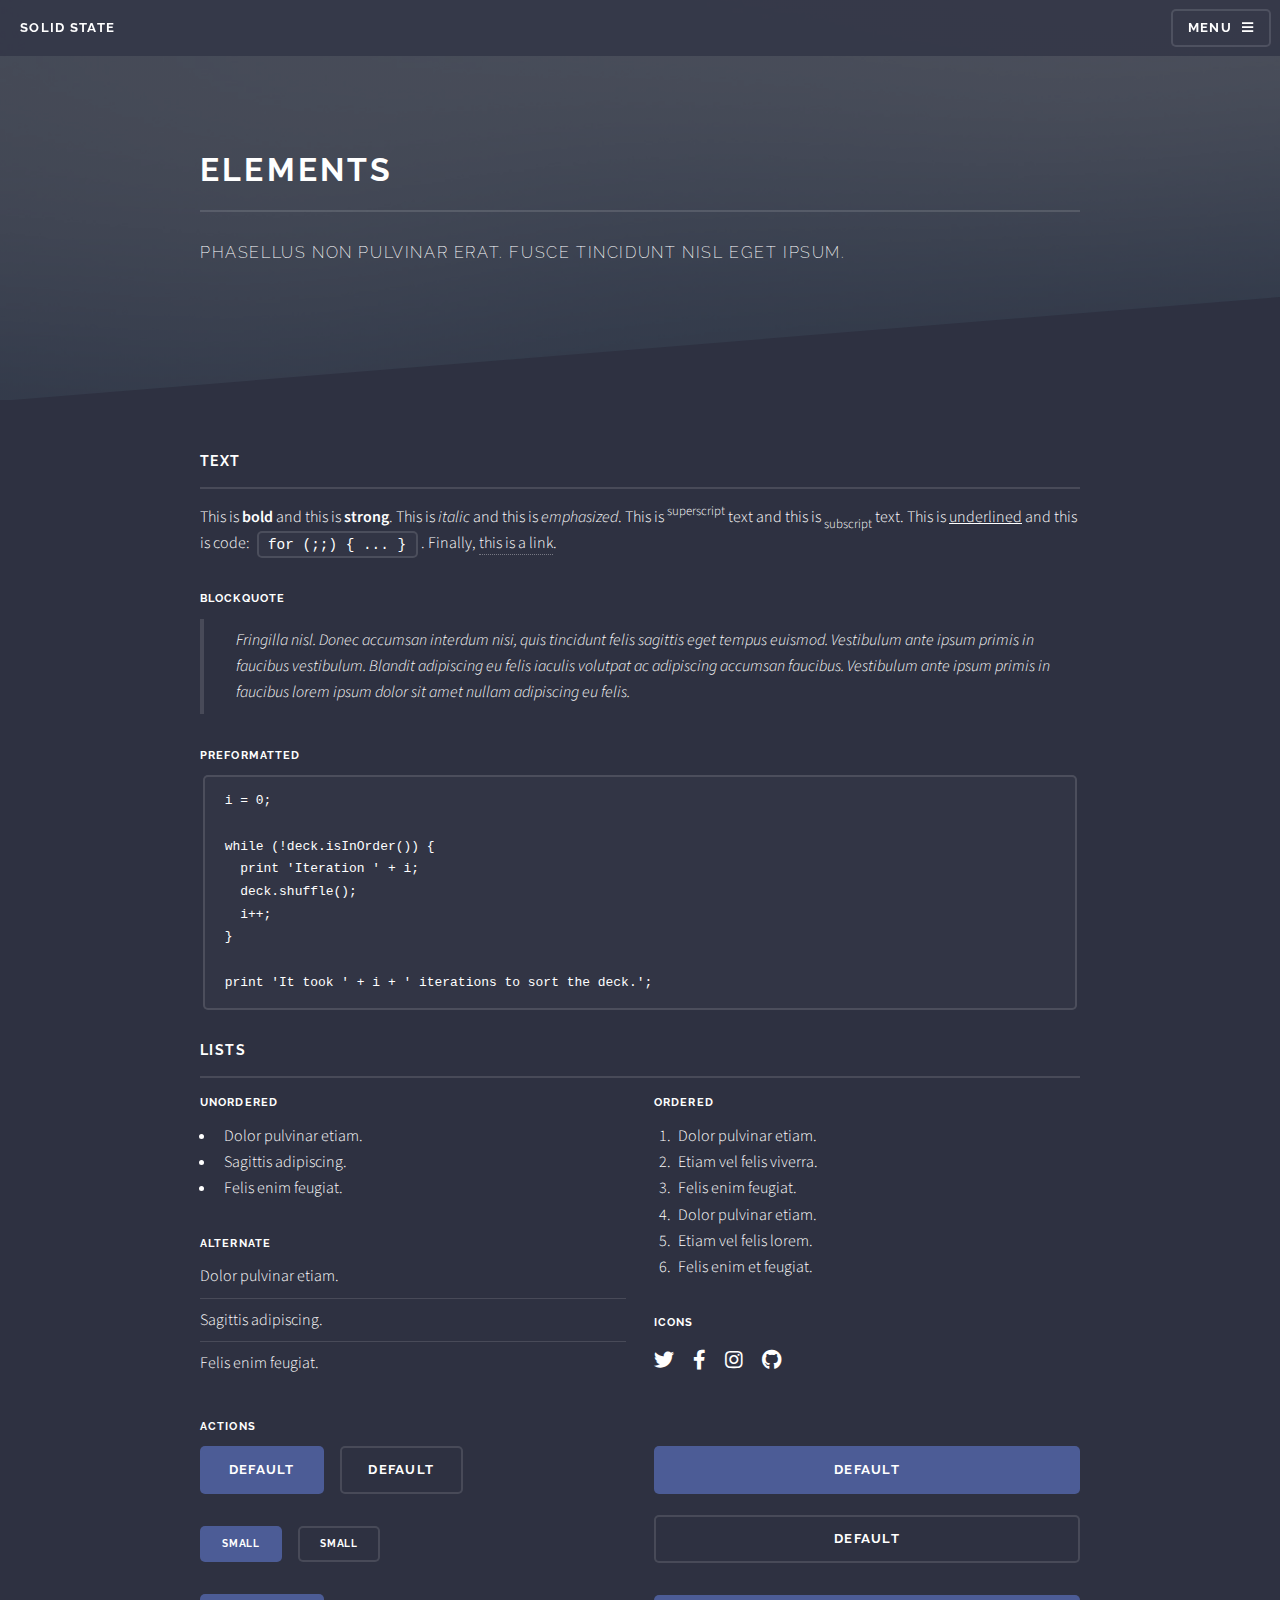
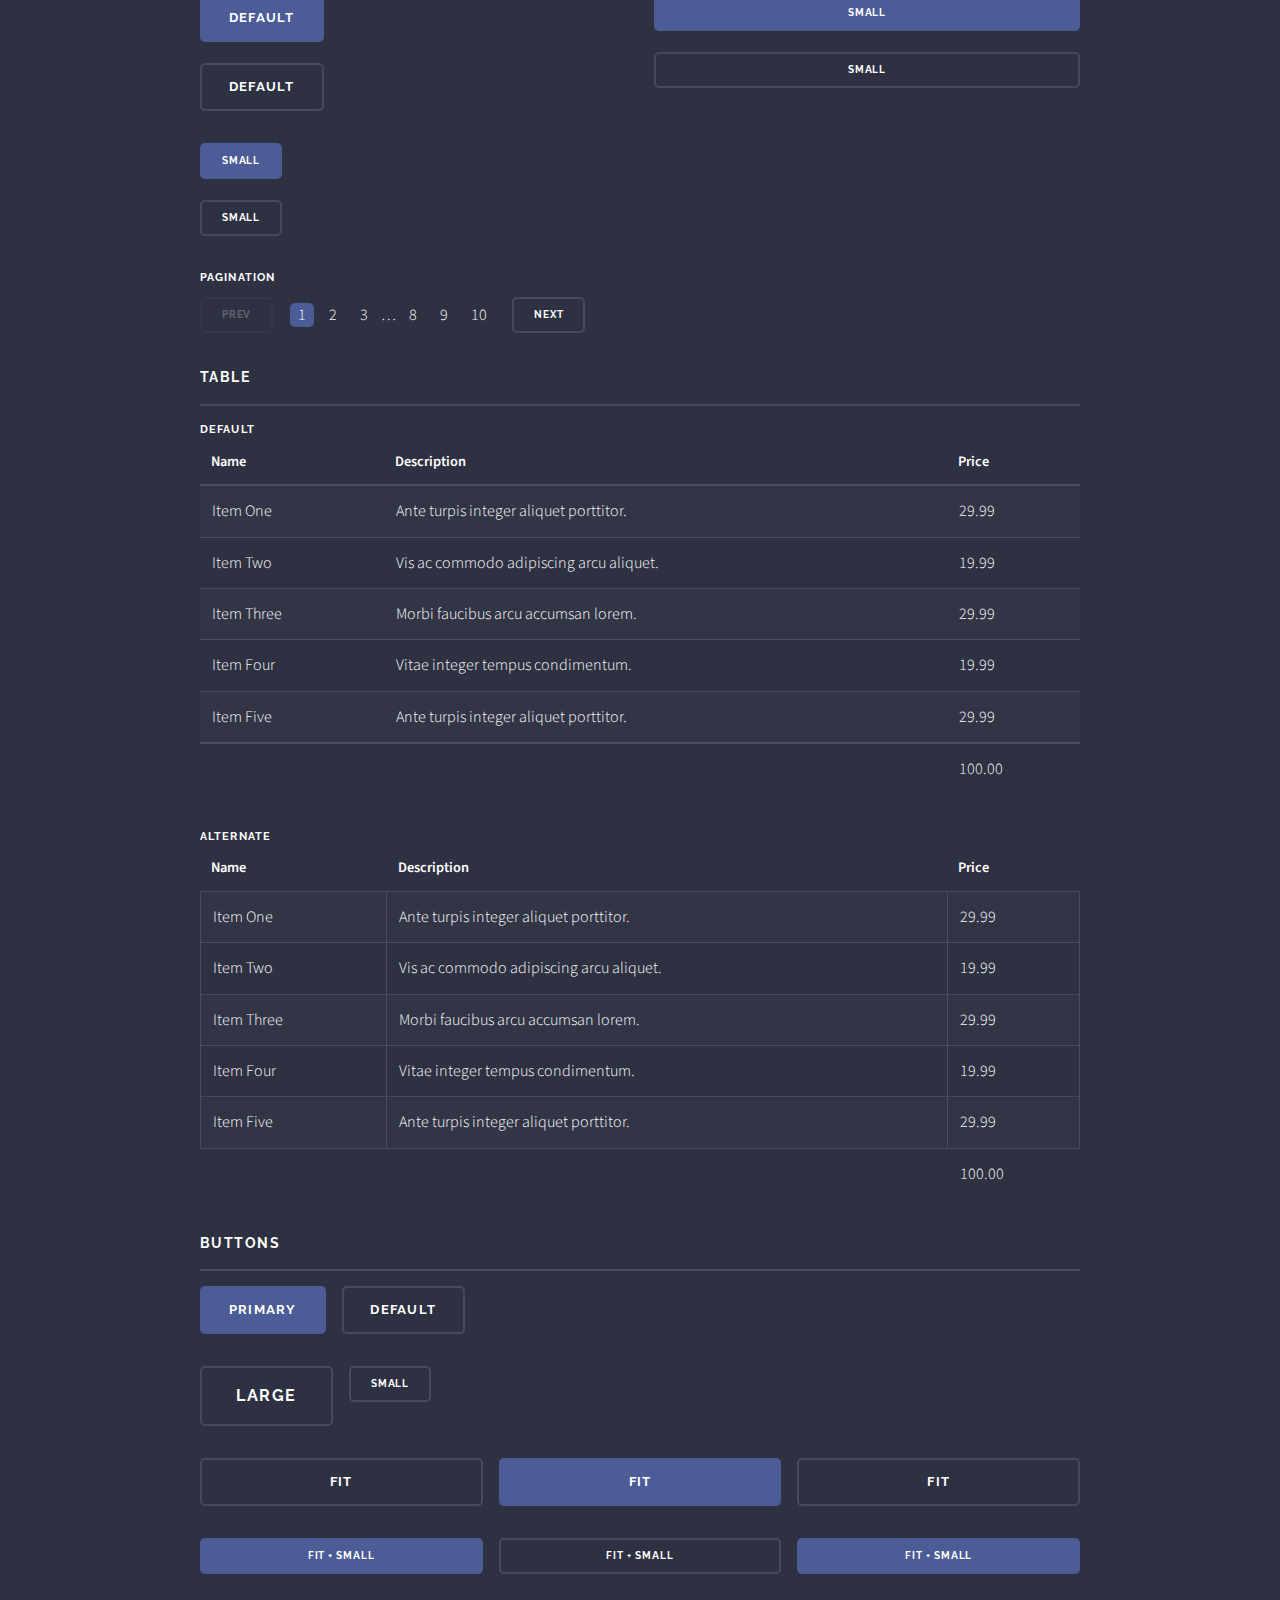
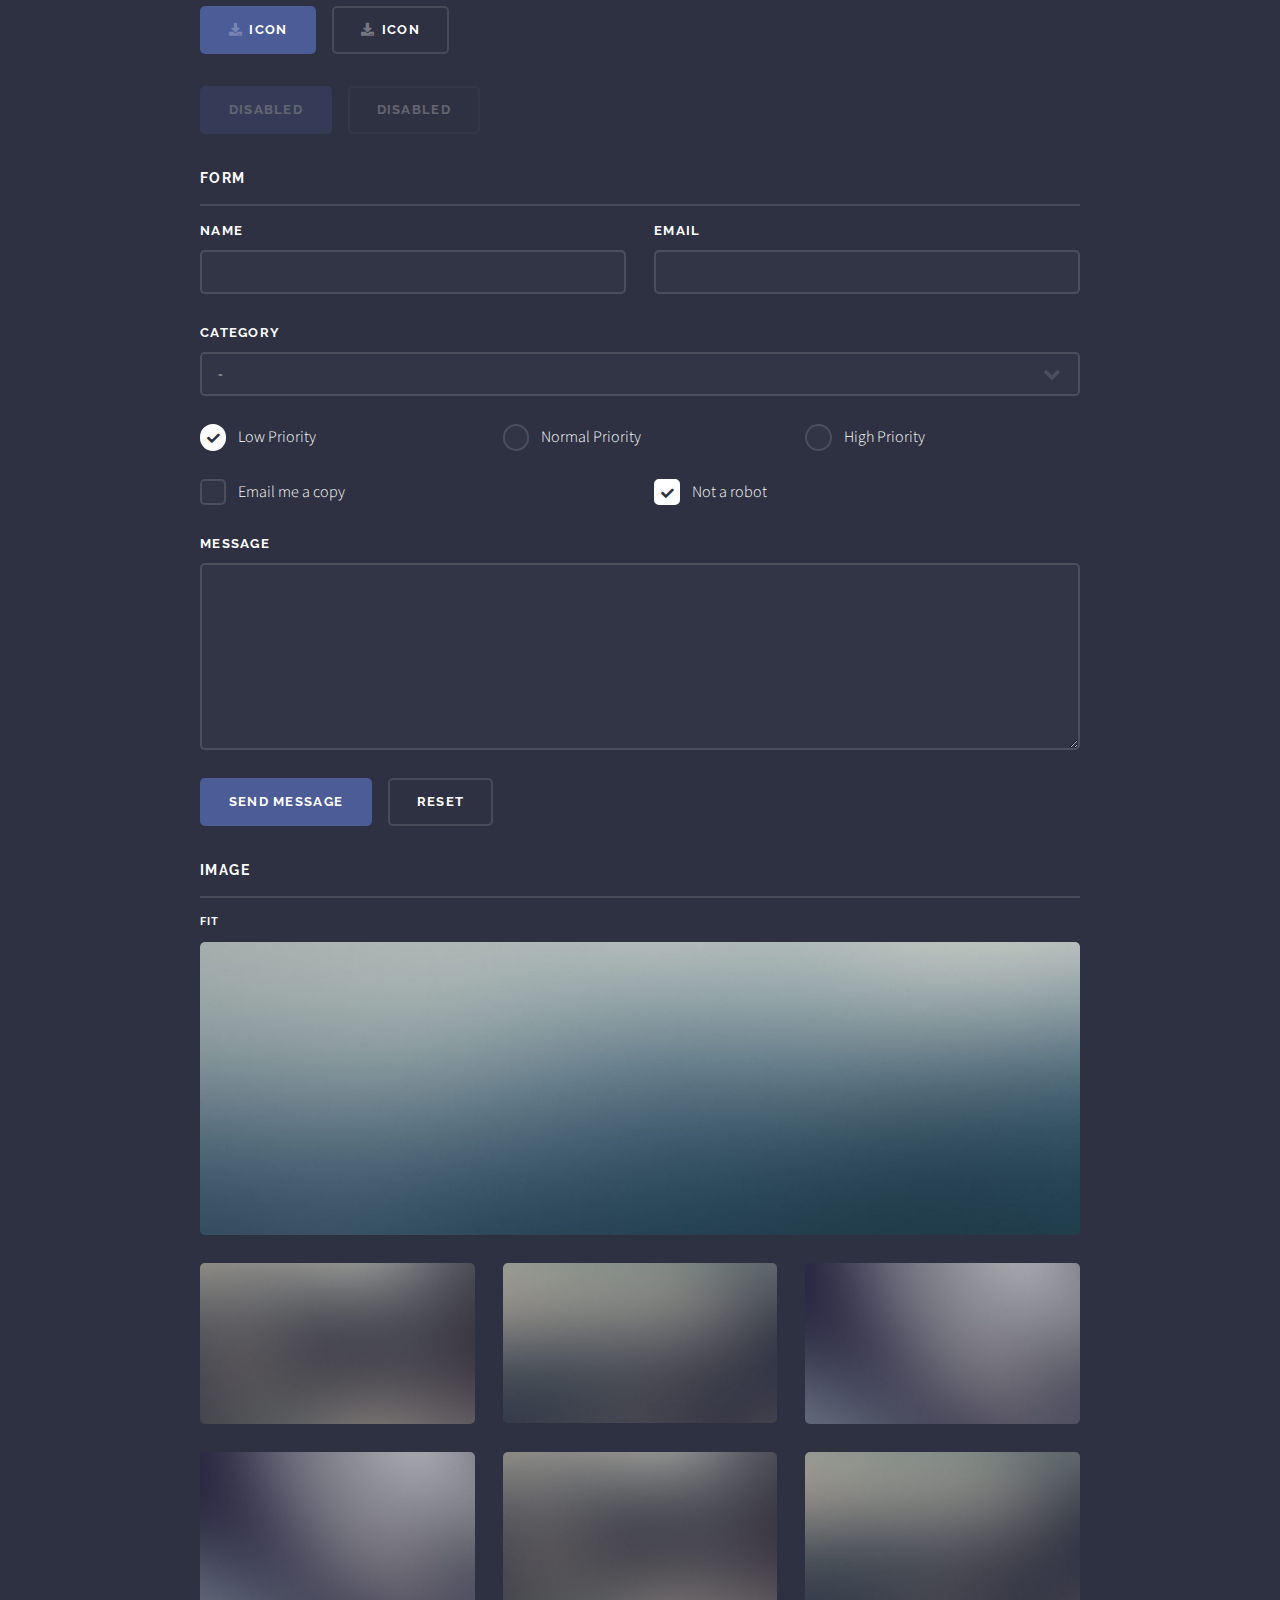
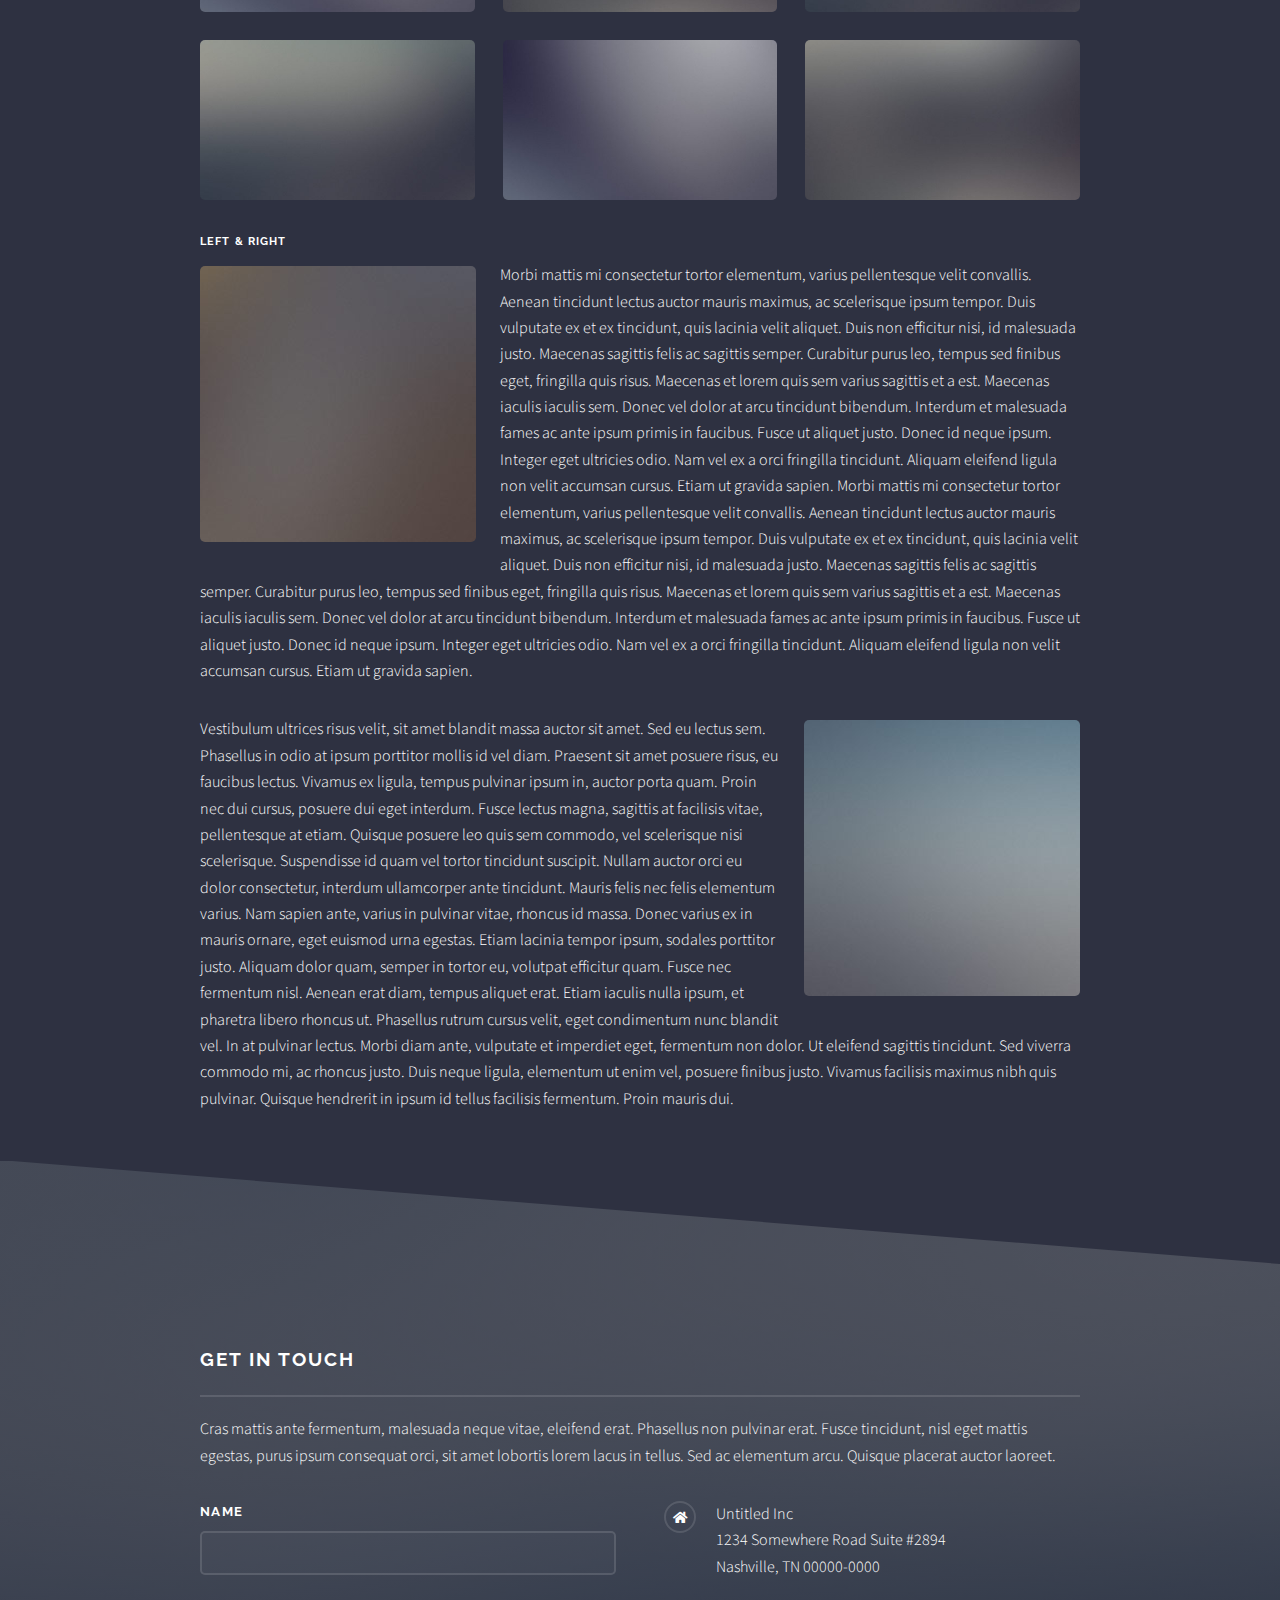
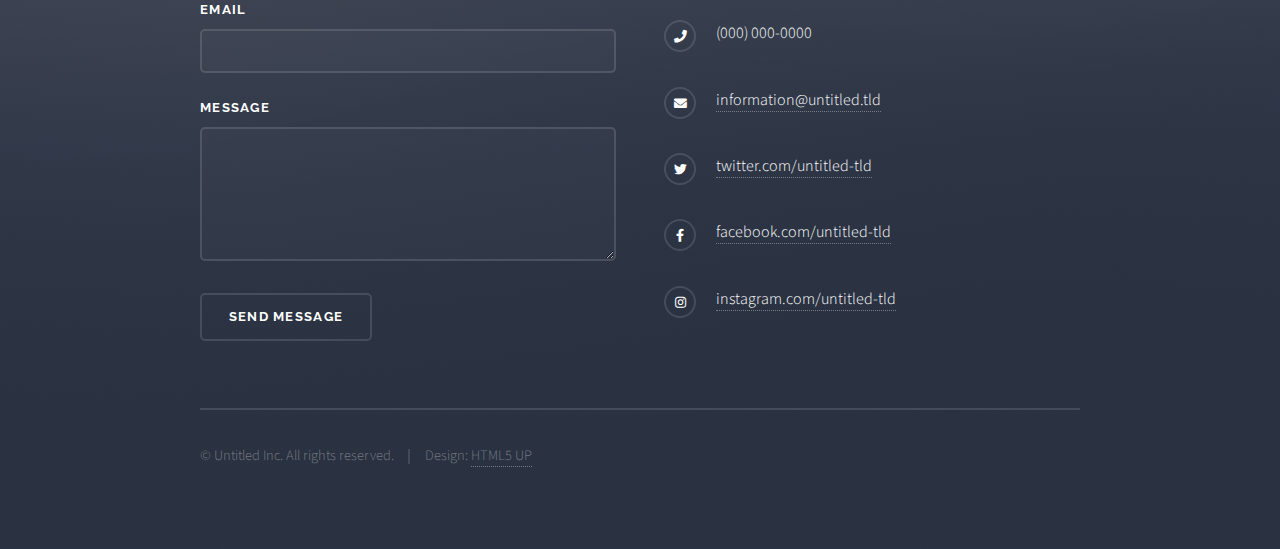
==== elements.html @ 167e180b "first commit" ====
<!DOCTYPE HTML>
<!--
	Solid State by HTML5 UP
	html5up.net | @ajlkn
	Free for personal and commercial use under the CCA 3.0 license (html5up.net/license)
-->
<html>
	<head>
		<title>Elements - Solid State by HTML5 UP</title>
		<meta charset="utf-8" />
		<meta name="viewport" content="width=device-width, initial-scale=1, user-scalable=no" />
		<link rel="stylesheet" href="assets/css/main.css" />
		<noscript><link rel="stylesheet" href="assets/css/noscript.css" /></noscript>
	</head>
	<body class="is-preload">

		<!-- Page Wrapper -->
			<div id="page-wrapper">

				<!-- Header -->
					<header id="header">
						<h1><a href="index.html">Solid State</a></h1>
						<nav>
							<a href="#menu">Menu</a>
						</nav>
					</header>

				<!-- Menu -->
					<nav id="menu">
						<div class="inner">
							<h2>Menu</h2>
							<ul class="links">
								<li><a href="index.html">Home</a></li>
								<li><a href="generic.html">Generic</a></li>
								<li><a href="elements.html">Elements</a></li>
								<li><a href="#">Log In</a></li>
								<li><a href="#">Sign Up</a></li>
							</ul>
							<a href="#" class="close">Close</a>
						</div>
					</nav>

				<!-- Wrapper -->
					<section id="wrapper">
						<header>
							<div class="inner">
								<h2>Elements</h2>
								<p>Phasellus non pulvinar erat. Fusce tincidunt nisl eget ipsum.</p>
							</div>
						</header>

						<!-- Content -->
							<div class="wrapper">
								<div class="inner">

									<section>
										<h3 class="major">Text</h3>
										<p>This is <b>bold</b> and this is <strong>strong</strong>. This is <i>italic</i> and this is <em>emphasized</em>.
										This is <sup>superscript</sup> text and this is <sub>subscript</sub> text.
										This is <u>underlined</u> and this is code: <code>for (;;) { ... }</code>. Finally, <a href="#">this is a link</a>.</p>
										<h4>Blockquote</h4>
										<blockquote>Fringilla nisl. Donec accumsan interdum nisi, quis tincidunt felis sagittis eget tempus euismod. Vestibulum ante ipsum primis in faucibus vestibulum. Blandit adipiscing eu felis iaculis volutpat ac adipiscing accumsan faucibus. Vestibulum ante ipsum primis in faucibus lorem ipsum dolor sit amet nullam adipiscing eu felis.</blockquote>
										<h4>Preformatted</h4>
										<pre><code>i = 0;

while (!deck.isInOrder()) {
  print 'Iteration ' + i;
  deck.shuffle();
  i++;
}

print 'It took ' + i + ' iterations to sort the deck.';</code></pre>
									</section>

									<section>
										<h3 class="major">Lists</h3>
										<div class="row">
											<div class="col-6 col-12-medium">
												<h4>Unordered</h4>
												<ul>
													<li>Dolor pulvinar etiam.</li>
													<li>Sagittis adipiscing.</li>
													<li>Felis enim feugiat.</li>
												</ul>
												<h4>Alternate</h4>
												<ul class="alt">
													<li>Dolor pulvinar etiam.</li>
													<li>Sagittis adipiscing.</li>
													<li>Felis enim feugiat.</li>
												</ul>
											</div>
											<div class="col-6 col-12-medium">
												<h4>Ordered</h4>
												<ol>
													<li>Dolor pulvinar etiam.</li>
													<li>Etiam vel felis viverra.</li>
													<li>Felis enim feugiat.</li>
													<li>Dolor pulvinar etiam.</li>
													<li>Etiam vel felis lorem.</li>
													<li>Felis enim et feugiat.</li>
												</ol>
												<h4>Icons</h4>
												<ul class="icons">
													<li><a href="#" class="icon brands fa-twitter"><span class="label">Twitter</span></a></li>
													<li><a href="#" class="icon brands fa-facebook-f"><span class="label">Facebook</span></a></li>
													<li><a href="#" class="icon brands fa-instagram"><span class="label">Instagram</span></a></li>
													<li><a href="#" class="icon brands fa-github"><span class="label">Github</span></a></li>
												</ul>
											</div>
										</div>
										<h4>Actions</h4>
										<div class="row">
											<div class="col-6 col-12-medium">
												<ul class="actions">
													<li><a href="#" class="button primary">Default</a></li>
													<li><a href="#" class="button">Default</a></li>
												</ul>
												<ul class="actions small">
													<li><a href="#" class="button primary small">Small</a></li>
													<li><a href="#" class="button small">Small</a></li>
												</ul>
												<ul class="actions stacked">
													<li><a href="#" class="button primary">Default</a></li>
													<li><a href="#" class="button">Default</a></li>
												</ul>
												<ul class="actions stacked small">
													<li><a href="#" class="button primary small">Small</a></li>
													<li><a href="#" class="button small">Small</a></li>
												</ul>
											</div>
											<div class="col-6 col-12-medium">
												<ul class="actions stacked">
													<li><a href="#" class="button primary fit">Default</a></li>
													<li><a href="#" class="button fit">Default</a></li>
												</ul>
												<ul class="actions stacked small">
													<li><a href="#" class="button primary small fit">Small</a></li>
													<li><a href="#" class="button small fit">Small</a></li>
												</ul>
											</div>
										</div>
										<h4>Pagination</h4>
										<ul class="pagination">
											<li><span class="button small disabled">Prev</span></li>
											<li><a href="#" class="page active">1</a></li>
											<li><a href="#" class="page">2</a></li>
											<li><a href="#" class="page">3</a></li>
											<li><span>&hellip;</span></li>
											<li><a href="#" class="page">8</a></li>
											<li><a href="#" class="page">9</a></li>
											<li><a href="#" class="page">10</a></li>
											<li><a href="#" class="button small">Next</a></li>
										</ul>
									</section>

									<section>
										<h3 class="major">Table</h3>
										<h4>Default</h4>
										<div class="table-wrapper">
											<table>
												<thead>
													<tr>
														<th>Name</th>
														<th>Description</th>
														<th>Price</th>
													</tr>
												</thead>
												<tbody>
													<tr>
														<td>Item One</td>
														<td>Ante turpis integer aliquet porttitor.</td>
														<td>29.99</td>
													</tr>
													<tr>
														<td>Item Two</td>
														<td>Vis ac commodo adipiscing arcu aliquet.</td>
														<td>19.99</td>
													</tr>
													<tr>
														<td>Item Three</td>
														<td> Morbi faucibus arcu accumsan lorem.</td>
														<td>29.99</td>
													</tr>
													<tr>
														<td>Item Four</td>
														<td>Vitae integer tempus condimentum.</td>
														<td>19.99</td>
													</tr>
													<tr>
														<td>Item Five</td>
														<td>Ante turpis integer aliquet porttitor.</td>
														<td>29.99</td>
													</tr>
												</tbody>
												<tfoot>
													<tr>
														<td colspan="2"></td>
														<td>100.00</td>
													</tr>
												</tfoot>
											</table>
										</div>

										<h4>Alternate</h4>
										<div class="table-wrapper">
											<table class="alt">
												<thead>
													<tr>
														<th>Name</th>
														<th>Description</th>
														<th>Price</th>
													</tr>
												</thead>
												<tbody>
													<tr>
														<td>Item One</td>
														<td>Ante turpis integer aliquet porttitor.</td>
														<td>29.99</td>
													</tr>
													<tr>
														<td>Item Two</td>
														<td>Vis ac commodo adipiscing arcu aliquet.</td>
														<td>19.99</td>
													</tr>
													<tr>
														<td>Item Three</td>
														<td> Morbi faucibus arcu accumsan lorem.</td>
														<td>29.99</td>
													</tr>
													<tr>
														<td>Item Four</td>
														<td>Vitae integer tempus condimentum.</td>
														<td>19.99</td>
													</tr>
													<tr>
														<td>Item Five</td>
														<td>Ante turpis integer aliquet porttitor.</td>
														<td>29.99</td>
													</tr>
												</tbody>
												<tfoot>
													<tr>
														<td colspan="2"></td>
														<td>100.00</td>
													</tr>
												</tfoot>
											</table>
										</div>
									</section>

									<section>
										<h3 class="major">Buttons</h3>
										<ul class="actions">
											<li><a href="#" class="button primary">Primary</a></li>
											<li><a href="#" class="button">Default</a></li>
										</ul>
										<ul class="actions">
											<li><a href="#" class="button large">Large</a></li>
											<li><a href="#" class="button small">Small</a></li>
										</ul>
										<ul class="actions fit">
											<li><a href="#" class="button fit">Fit</a></li>
											<li><a href="#" class="button primary fit">Fit</a></li>
											<li><a href="#" class="button fit">Fit</a></li>
										</ul>
										<ul class="actions fit small">
											<li><a href="#" class="button primary fit small">Fit + Small</a></li>
											<li><a href="#" class="button fit small">Fit + Small</a></li>
											<li><a href="#" class="button primary fit small">Fit + Small</a></li>
										</ul>
										<ul class="actions">
											<li><a href="#" class="button primary icon solid fa-download">Icon</a></li>
											<li><a href="#" class="button icon solid fa-download">Icon</a></li>
										</ul>
										<ul class="actions">
											<li><span class="button primary disabled">Disabled</span></li>
											<li><span class="button disabled">Disabled</span></li>
										</ul>
									</section>

									<section>
										<h3 class="major">Form</h3>
										<form method="post" action="#">
											<div class="row gtr-uniform">
												<div class="col-6 col-12-xsmall">
													<label for="demo-name">Name</label>
													<input type="text" name="demo-name" id="demo-name" value="" />
												</div>
												<div class="col-6 col-12-xsmall">
													<label for="demo-email">Email</label>
													<input type="email" name="demo-email" id="demo-email" value="" />
												</div>
												<div class="col-12">
													<label for="demo-category">Category</label>
													<select name="demo-category" id="demo-category">
														<option value="">-</option>
														<option value="1">Manufacturing</option>
														<option value="1">Shipping</option>
														<option value="1">Administration</option>
														<option value="1">Human Resources</option>
													</select>
												</div>
												<div class="col-4 col-12-small">
													<input type="radio" id="demo-priority-low" name="demo-priority" checked>
													<label for="demo-priority-low">Low Priority</label>
												</div>
												<div class="col-4 col-12-small">
													<input type="radio" id="demo-priority-normal" name="demo-priority">
													<label for="demo-priority-normal">Normal Priority</label>
												</div>
												<div class="col-4 col-12-small">
													<input type="radio" id="demo-priority-high" name="demo-priority">
													<label for="demo-priority-high">High Priority</label>
												</div>
												<div class="col-6 col-12-small">
													<input type="checkbox" id="demo-copy" name="demo-copy">
													<label for="demo-copy">Email me a copy</label>
												</div>
												<div class="col-6 col-12-small">
													<input type="checkbox" id="demo-human" name="demo-human" checked>
													<label for="demo-human">Not a robot</label>
												</div>
												<div class="col-12">
													<label for="demo-message">Message</label>
													<textarea name="demo-message" id="demo-message" rows="6"></textarea>
												</div>
												<div class="col-12">
													<ul class="actions">
														<li><input type="submit" value="Send Message" class="primary" /></li>
														<li><input type="reset" value="Reset" /></li>
													</ul>
												</div>
											</div>
										</form>
									</section>

									<section>
										<h3 class="major">Image</h3>
										<h4>Fit</h4>
										<div class="box alt">
											<div class="row gtr-uniform">
												<div class="col-12"><span class="image fit"><img src="images/pic08.jpg" alt="" /></span></div>
												<div class="col-4"><span class="image fit"><img src="images/pic05.jpg" alt="" /></span></div>
												<div class="col-4"><span class="image fit"><img src="images/pic06.jpg" alt="" /></span></div>
												<div class="col-4"><span class="image fit"><img src="images/pic07.jpg" alt="" /></span></div>
												<div class="col-4"><span class="image fit"><img src="images/pic07.jpg" alt="" /></span></div>
												<div class="col-4"><span class="image fit"><img src="images/pic05.jpg" alt="" /></span></div>
												<div class="col-4"><span class="image fit"><img src="images/pic06.jpg" alt="" /></span></div>
												<div class="col-4"><span class="image fit"><img src="images/pic06.jpg" alt="" /></span></div>
												<div class="col-4"><span class="image fit"><img src="images/pic07.jpg" alt="" /></span></div>
												<div class="col-4"><span class="image fit"><img src="images/pic05.jpg" alt="" /></span></div>
											</div>
										</div>
										<h4>Left &amp; Right</h4>
										<p><span class="image left"><img src="images/pic01.jpg" alt="" /></span>Morbi mattis mi consectetur tortor elementum, varius pellentesque velit convallis. Aenean tincidunt lectus auctor mauris maximus, ac scelerisque ipsum tempor. Duis vulputate ex et ex tincidunt, quis lacinia velit aliquet. Duis non efficitur nisi, id malesuada justo. Maecenas sagittis felis ac sagittis semper. Curabitur purus leo, tempus sed finibus eget, fringilla quis risus. Maecenas et lorem quis sem varius sagittis et a est. Maecenas iaculis iaculis sem. Donec vel dolor at arcu tincidunt bibendum. Interdum et malesuada fames ac ante ipsum primis in faucibus. Fusce ut aliquet justo. Donec id neque ipsum. Integer eget ultricies odio. Nam vel ex a orci fringilla tincidunt. Aliquam eleifend ligula non velit accumsan cursus. Etiam ut gravida sapien. Morbi mattis mi consectetur tortor elementum, varius pellentesque velit convallis. Aenean tincidunt lectus auctor mauris maximus, ac scelerisque ipsum tempor. Duis vulputate ex et ex tincidunt, quis lacinia velit aliquet. Duis non efficitur nisi, id malesuada justo. Maecenas sagittis felis ac sagittis semper. Curabitur purus leo, tempus sed finibus eget, fringilla quis risus. Maecenas et lorem quis sem varius sagittis et a est. Maecenas iaculis iaculis sem. Donec vel dolor at arcu tincidunt bibendum. Interdum et malesuada fames ac ante ipsum primis in faucibus. Fusce ut aliquet justo. Donec id neque ipsum. Integer eget ultricies odio. Nam vel ex a orci fringilla tincidunt. Aliquam eleifend ligula non velit accumsan cursus. Etiam ut gravida sapien.</p>
										<p><span class="image right"><img src="images/pic02.jpg" alt="" /></span>Vestibulum ultrices risus velit, sit amet blandit massa auctor sit amet. Sed eu lectus sem. Phasellus in odio at ipsum porttitor mollis id vel diam. Praesent sit amet posuere risus, eu faucibus lectus. Vivamus ex ligula, tempus pulvinar ipsum in, auctor porta quam. Proin nec dui cursus, posuere dui eget interdum. Fusce lectus magna, sagittis at facilisis vitae, pellentesque at etiam. Quisque posuere leo quis sem commodo, vel scelerisque nisi scelerisque. Suspendisse id quam vel tortor tincidunt suscipit. Nullam auctor orci eu dolor consectetur, interdum ullamcorper ante tincidunt. Mauris felis nec felis elementum varius. Nam sapien ante, varius in pulvinar vitae, rhoncus id massa. Donec varius ex in mauris ornare, eget euismod urna egestas. Etiam lacinia tempor ipsum, sodales porttitor justo. Aliquam dolor quam, semper in tortor eu, volutpat efficitur quam. Fusce nec fermentum nisl. Aenean erat diam, tempus aliquet erat. Etiam iaculis nulla ipsum, et pharetra libero rhoncus ut. Phasellus rutrum cursus velit, eget condimentum nunc blandit vel. In at pulvinar lectus. Morbi diam ante, vulputate et imperdiet eget, fermentum non dolor. Ut eleifend sagittis tincidunt. Sed viverra commodo mi, ac rhoncus justo. Duis neque ligula, elementum ut enim vel, posuere finibus justo. Vivamus facilisis maximus nibh quis pulvinar. Quisque hendrerit in ipsum id tellus facilisis fermentum. Proin mauris dui.</p>
									</section>

								</div>
							</div>

					</section>

				<!-- Footer -->
					<section id="footer">
						<div class="inner">
							<h2 class="major">Get in touch</h2>
							<p>Cras mattis ante fermentum, malesuada neque vitae, eleifend erat. Phasellus non pulvinar erat. Fusce tincidunt, nisl eget mattis egestas, purus ipsum consequat orci, sit amet lobortis lorem lacus in tellus. Sed ac elementum arcu. Quisque placerat auctor laoreet.</p>
							<form method="post" action="#">
								<div class="fields">
									<div class="field">
										<label for="name">Name</label>
										<input type="text" name="name" id="name" />
									</div>
									<div class="field">
										<label for="email">Email</label>
										<input type="email" name="email" id="email" />
									</div>
									<div class="field">
										<label for="message">Message</label>
										<textarea name="message" id="message" rows="4"></textarea>
									</div>
								</div>
								<ul class="actions">
									<li><input type="submit" value="Send Message" /></li>
								</ul>
							</form>
							<ul class="contact">
								<li class="icon solid fa-home">
									Untitled Inc<br />
									1234 Somewhere Road Suite #2894<br />
									Nashville, TN 00000-0000
								</li>
								<li class="icon solid fa-phone">(000) 000-0000</li>
								<li class="icon solid fa-envelope"><a href="#">information@untitled.tld</a></li>
								<li class="icon brands fa-twitter"><a href="#">twitter.com/untitled-tld</a></li>
								<li class="icon brands fa-facebook-f"><a href="#">facebook.com/untitled-tld</a></li>
								<li class="icon brands fa-instagram"><a href="#">instagram.com/untitled-tld</a></li>
							</ul>
							<ul class="copyright">
								<li>&copy; Untitled Inc. All rights reserved.</li><li>Design: <a href="http://html5up.net">HTML5 UP</a></li>
							</ul>
						</div>
					</section>

			</div>

		<!-- Scripts -->
			<script src="assets/js/jquery.min.js"></script>
			<script src="assets/js/jquery.scrollex.min.js"></script>
			<script src="assets/js/browser.min.js"></script>
			<script src="assets/js/breakpoints.min.js"></script>
			<script src="assets/js/util.js"></script>
			<script src="assets/js/main.js"></script>

	</body>
</html>
---- assets/css/main.css ----
@import url(fontawesome-all.min.css);
@import url("https://fonts.googleapis.com/css?family=Raleway:200,700|Source+Sans+Pro:300,600,300italic,600italic");

/*
	Solid State by HTML5 UP
	html5up.net | @ajlkn
	Free for personal and commercial use under the CCA 3.0 license (html5up.net/license)
*/

html, body, div, span, applet, object,
iframe, h1, h2, h3, h4, h5, h6, p, blockquote,
pre, a, abbr, acronym, address, big, cite,
code, del, dfn, em, img, ins, kbd, q, s, samp,
small, strike, strong, sub, sup, tt, var, b,
u, i, center, dl, dt, dd, ol, ul, li, fieldset,
form, label, legend, table, caption, tbody,
tfoot, thead, tr, th, td, article, aside,
canvas, details, embed, figure, figcaption,
footer, header, hgroup, menu, nav, output, ruby,
section, summary, time, mark, audio, video {
	margin: 0;
	padding: 0;
	border: 0;
	font-size: 100%;
	font: inherit;
	vertical-align: baseline;}

article, aside, details, figcaption, figure,
footer, header, hgroup, menu, nav, section {
	display: block;}

body {
	line-height: 1;
}

ol, ul {
	list-style: none;
}

blockquote, q {
	quotes: none;
}

	blockquote:before, blockquote:after, q:before, q:after {
		content: '';
		content: none;
	}

table {
	border-collapse: collapse;
	border-spacing: 0;
}

body {
	-webkit-text-size-adjust: none;
}

mark {
	background-color: transparent;
	color: inherit;
}

input::-moz-focus-inner {
	border: 0;
	padding: 0;
}

input, select, textarea {
	-moz-appearance: none;
	-webkit-appearance: none;
	-ms-appearance: none;
	appearance: none;
}

/* Basic */

	@-ms-viewport {
		width: device-width;
	}

	body {
		-ms-overflow-style: scrollbar;
	}

	@media screen and (max-width: 480px) {

		html, body {
			min-width: 320px;
		}

	}

	html {
		box-sizing: border-box;
	}

	*, *:before, *:after {
		box-sizing: inherit;
	}

	body {
		background-color: #2e3141;
		background-image: linear-gradient(to top, rgba(46, 49, 65, 0.8), rgba(46, 49, 65, 0.8)), url("../../images/bg.jpg");
		background-size: auto, cover;
		background-attachment: fixed, fixed;
		background-position: center, center;
	}

		body.is-preload *, body.is-preload *:before, body.is-preload *:after {
			-moz-animation: none !important;
			-webkit-animation: none !important;
			-ms-animation: none !important;
			animation: none !important;
			-moz-transition: none !important;
			-webkit-transition: none !important;
			-ms-transition: none !important;
			transition: none !important;
		}

/* Type */

	body, input, select, textarea {
		color: #ffffff;
		font-family: "Source Sans Pro", Helvetica, sans-serif;
		font-size: 16.5pt;
		font-weight: 300;
		line-height: 1.65;
	}

		@media screen and (max-width: 1680px) {

			body, input, select, textarea {
				font-size: 13pt;
			}

		}

		@media screen and (max-width: 1280px) {

			body, input, select, textarea {
				font-size: 12pt;
			}

		}

		@media screen and (max-width: 980px) {

			body, input, select, textarea {
				font-size: 12pt;
			}

		}

		@media screen and (max-width: 736px) {

			body, input, select, textarea {
				font-size: 12pt;
			}

		}

		@media screen and (max-width: 480px) {

			body, input, select, textarea {
				font-size: 12pt;
			}

		}

	a {
		-moz-transition: color 0.2s ease-in-out, border-bottom-color 0.2s ease-in-out;
		-webkit-transition: color 0.2s ease-in-out, border-bottom-color 0.2s ease-in-out;
		-ms-transition: color 0.2s ease-in-out, border-bottom-color 0.2s ease-in-out;
		transition: color 0.2s ease-in-out, border-bottom-color 0.2s ease-in-out;
		border-bottom: dotted 1px rgba(255, 255, 255, 0.35);
		color: #ffffff;
		text-decoration: none;
	}

		a:hover {
			border-bottom-color: transparent;
			color: #ffffff !important;
		}

		a.special:not(.button) {
			text-decoration: none;
			border-bottom: 0;
			display: block;
			font-family: Raleway, Helvetica, sans-serif;
			font-size: 0.8em;
			font-weight: 700;
			letter-spacing: 0.1em;
			margin: 0 0 2em 0;
			text-transform: uppercase;
		}

			a.special:not(.button):before {
				-moz-osx-font-smoothing: grayscale;
				-webkit-font-smoothing: antialiased;
				display: inline-block;
				font-style: normal;
				font-variant: normal;
				text-rendering: auto;
				line-height: 1;
				text-transform: none !important;
				font-family: 'Font Awesome 5 Free';
				font-weight: 900;
			}

			a.special:not(.button):before {
				-moz-transition: background-color 0.2s ease-in-out;
				-webkit-transition: background-color 0.2s ease-in-out;
				-ms-transition: background-color 0.2s ease-in-out;
				transition: background-color 0.2s ease-in-out;
				border-radius: 100%;
				border: solid 2px rgba(255, 255, 255, 0.125);
				content: '\f105';
				display: inline-block;
				font-size: 1.25em;
				height: 2em;
				line-height: 1.75em;
				margin-right: 0.85em;
				text-align: center;
				text-indent: 0.15em;
				vertical-align: middle;
				width: 2em;
			}

			a.special:not(.button):hover:before {
				background-color: rgba(255, 255, 255, 0.025);
			}

			a.special:not(.button):active:before {
				background-color: rgba(255, 255, 255, 0.075);
			}

	strong, b {
		color: #ffffff;
		font-weight: 600;
	}

	em, i {
		font-style: italic;
	}

	p {
		margin: 0 0 2em 0;
	}

	h1, h2, h3, h4, h5, h6 {
		color: #ffffff;
		font-family: Raleway, Helvetica, sans-serif;
		font-weight: 700;
		letter-spacing: 0.1em;
		margin: 0 0 1em 0;
		text-transform: uppercase;
	}

		h1 a, h2 a, h3 a, h4 a, h5 a, h6 a {
			color: inherit;
			text-decoration: none;
			border-bottom: 0;
		}

		h1 span, h2 span, h3 span, h4 span, h5 span, h6 span {
			font-weight: 200;
		}

		h1.major, h2.major, h3.major, h4.major, h5.major, h6.major {
			padding-bottom: 1em;
			border-bottom: solid 2px rgba(255, 255, 255, 0.125);
		}

	h2 {
		font-size: 1.2em;
	}

	h3 {
		font-size: 0.9em;
	}

	h4 {
		font-size: 0.7em;
	}

	h5 {
		font-size: 0.7em;
	}

	h6 {
		font-size: 0.7em;
	}

	@media screen and (max-width: 736px) {

		h2 {
			font-size: 1em;
		}

		h3 {
			font-size: 0.8em;
		}

	}

	sub {
		font-size: 0.8em;
		position: relative;
		top: 0.5em;
	}

	sup {
		font-size: 0.8em;
		position: relative;
		top: -0.5em;
	}

	blockquote {
		border-left: solid 4px rgba(255, 255, 255, 0.125);
		font-style: italic;
		margin: 0 0 2em 0;
		padding: 0.5em 0 0.5em 2em;
	}

	code {
		background: rgba(255, 255, 255, 0.025);
		border-radius: 5px;
		border: solid 2px rgba(255, 255, 255, 0.125);
		font-family: "Courier New", monospace;
		font-size: 0.9em;
		margin: 0 0.25em;
		padding: 0.25em 0.65em;
	}

	pre {
		-webkit-overflow-scrolling: touch;
		font-family: "Courier New", monospace;
		font-size: 0.9em;
		margin: 0 0 2em 0;
	}

		pre code {
			display: block;
			line-height: 1.75em;
			padding: 1em 1.5em;
			overflow-x: auto;
		}

	hr {
		border: 0;
		border-bottom: solid 2px rgba(255, 255, 255, 0.125);
		margin: 2.5em 0;
	}

		hr.major {
			margin: 4em 0;
		}

	.align-left {
		text-align: left;
	}

	.align-center {
		text-align: center;
	}

	.align-right {
		text-align: right;
	}

/* Row */

	.row {
		display: flex;
		flex-wrap: wrap;
		box-sizing: border-box;
		align-items: stretch;
	}

		.row > * {
			box-sizing: border-box;
		}

		.row.gtr-uniform > * > :last-child {
			margin-bottom: 0;
		}

		.row.aln-left {
			justify-content: flex-start;
		}

		.row.aln-center {
			justify-content: center;
		}

		.row.aln-right {
			justify-content: flex-end;
		}

		.row.aln-top {
			align-items: flex-start;
		}

		.row.aln-middle {
			align-items: center;
		}

		.row.aln-bottom {
			align-items: flex-end;
		}

		.row > .imp {
			order: -1;
		}

		.row > .col-1 {
			width: 8.33333%;
		}

		.row > .off-1 {
			margin-left: 8.33333%;
		}

		.row > .col-2 {
			width: 16.66667%;
		}

		.row > .off-2 {
			margin-left: 16.66667%;
		}

		.row > .col-3 {
			width: 25%;
		}

		.row > .off-3 {
			margin-left: 25%;
		}

		.row > .col-4 {
			width: 33.33333%;
		}

		.row > .off-4 {
			margin-left: 33.33333%;
		}

		.row > .col-5 {
			width: 41.66667%;
		}

		.row > .off-5 {
			margin-left: 41.66667%;
		}

		.row > .col-6 {
			width: 50%;
		}

		.row > .off-6 {
			margin-left: 50%;
		}

		.row > .col-7 {
			width: 58.33333%;
		}

		.row > .off-7 {
			margin-left: 58.33333%;
		}

		.row > .col-8 {
			width: 66.66667%;
		}

		.row > .off-8 {
			margin-left: 66.66667%;
		}

		.row > .col-9 {
			width: 75%;
		}

		.row > .off-9 {
			margin-left: 75%;
		}

		.row > .col-10 {
			width: 83.33333%;
		}

		.row > .off-10 {
			margin-left: 83.33333%;
		}

		.row > .col-11 {
			width: 91.66667%;
		}

		.row > .off-11 {
			margin-left: 91.66667%;
		}

		.row > .col-12 {
			width: 100%;
		}

		.row > .off-12 {
			margin-left: 100%;
		}

		.row.gtr-0 {
			margin-top: 0;
			margin-left: 0em;
		}

			.row.gtr-0 > * {
				padding: 0 0 0 0em;
			}

			.row.gtr-0.gtr-uniform {
				margin-top: 0em;
			}

				.row.gtr-0.gtr-uniform > * {
					padding-top: 0em;
				}

		.row.gtr-25 {
			margin-top: 0;
			margin-left: -0.4375em;
		}

			.row.gtr-25 > * {
				padding: 0 0 0 0.4375em;
			}

			.row.gtr-25.gtr-uniform {
				margin-top: -0.4375em;
			}

				.row.gtr-25.gtr-uniform > * {
					padding-top: 0.4375em;
				}

		.row.gtr-50 {
			margin-top: 0;
			margin-left: -0.875em;
		}

			.row.gtr-50 > * {
				padding: 0 0 0 0.875em;
			}

			.row.gtr-50.gtr-uniform {
				margin-top: -0.875em;
			}

				.row.gtr-50.gtr-uniform > * {
					padding-top: 0.875em;
				}

		.row {
			margin-top: 0;
			margin-left: -1.75em;
		}

			.row > * {
				padding: 0 0 0 1.75em;
			}

			.row.gtr-uniform {
				margin-top: -1.75em;
			}

				.row.gtr-uniform > * {
					padding-top: 1.75em;
				}

		.row.gtr-150 {
			margin-top: 0;
			margin-left: -2.625em;
		}

			.row.gtr-150 > * {
				padding: 0 0 0 2.625em;
			}

			.row.gtr-150.gtr-uniform {
				margin-top: -2.625em;
			}

				.row.gtr-150.gtr-uniform > * {
					padding-top: 2.625em;
				}

		.row.gtr-200 {
			margin-top: 0;
			margin-left: -3.5em;
		}

			.row.gtr-200 > * {
				padding: 0 0 0 3.5em;
			}

			.row.gtr-200.gtr-uniform {
				margin-top: -3.5em;
			}

				.row.gtr-200.gtr-uniform > * {
					padding-top: 3.5em;
				}

		@media screen and (max-width: 1680px) {

			.row {
				display: flex;
				flex-wrap: wrap;
				box-sizing: border-box;
				align-items: stretch;
			}

				.row > * {
					box-sizing: border-box;
				}

				.row.gtr-uniform > * > :last-child {
					margin-bottom: 0;
				}

				.row.aln-left {
					justify-content: flex-start;
				}

				.row.aln-center {
					justify-content: center;
				}

				.row.aln-right {
					justify-content: flex-end;
				}

				.row.aln-top {
					align-items: flex-start;
				}

				.row.aln-middle {
					align-items: center;
				}

				.row.aln-bottom {
					align-items: flex-end;
				}

				.row > .imp-xlarge {
					order: -1;
				}

				.row > .col-1-xlarge {
					width: 8.33333%;
				}

				.row > .off-1-xlarge {
					margin-left: 8.33333%;
				}

				.row > .col-2-xlarge {
					width: 16.66667%;
				}

				.row > .off-2-xlarge {
					margin-left: 16.66667%;
				}

				.row > .col-3-xlarge {
					width: 25%;
				}

				.row > .off-3-xlarge {
					margin-left: 25%;
				}

				.row > .col-4-xlarge {
					width: 33.33333%;
				}

				.row > .off-4-xlarge {
					margin-left: 33.33333%;
				}

				.row > .col-5-xlarge {
					width: 41.66667%;
				}

				.row > .off-5-xlarge {
					margin-left: 41.66667%;
				}

				.row > .col-6-xlarge {
					width: 50%;
				}

				.row > .off-6-xlarge {
					margin-left: 50%;
				}

				.row > .col-7-xlarge {
					width: 58.33333%;
				}

				.row > .off-7-xlarge {
					margin-left: 58.33333%;
				}

				.row > .col-8-xlarge {
					width: 66.66667%;
				}

				.row > .off-8-xlarge {
					margin-left: 66.66667%;
				}

				.row > .col-9-xlarge {
					width: 75%;
				}

				.row > .off-9-xlarge {
					margin-left: 75%;
				}

				.row > .col-10-xlarge {
					width: 83.33333%;
				}

				.row > .off-10-xlarge {
					margin-left: 83.33333%;
				}

				.row > .col-11-xlarge {
					width: 91.66667%;
				}

				.row > .off-11-xlarge {
					margin-left: 91.66667%;
				}

				.row > .col-12-xlarge {
					width: 100%;
				}

				.row > .off-12-xlarge {
					margin-left: 100%;
				}

				.row.gtr-0 {
					margin-top: 0;
					margin-left: 0em;
				}

					.row.gtr-0 > * {
						padding: 0 0 0 0em;
					}

					.row.gtr-0.gtr-uniform {
						margin-top: 0em;
					}

						.row.gtr-0.gtr-uniform > * {
							padding-top: 0em;
						}

				.row.gtr-25 {
					margin-top: 0;
					margin-left: -0.4375em;
				}

					.row.gtr-25 > * {
						padding: 0 0 0 0.4375em;
					}

					.row.gtr-25.gtr-uniform {
						margin-top: -0.4375em;
					}

						.row.gtr-25.gtr-uniform > * {
							padding-top: 0.4375em;
						}

				.row.gtr-50 {
					margin-top: 0;
					margin-left: -0.875em;
				}

					.row.gtr-50 > * {
						padding: 0 0 0 0.875em;
					}

					.row.gtr-50.gtr-uniform {
						margin-top: -0.875em;
					}

						.row.gtr-50.gtr-uniform > * {
							padding-top: 0.875em;
						}

				.row {
					margin-top: 0;
					margin-left: -1.75em;
				}

					.row > * {
						padding: 0 0 0 1.75em;
					}

					.row.gtr-uniform {
						margin-top: -1.75em;
					}

						.row.gtr-uniform > * {
							padding-top: 1.75em;
						}

				.row.gtr-150 {
					margin-top: 0;
					margin-left: -2.625em;
				}

					.row.gtr-150 > * {
						padding: 0 0 0 2.625em;
					}

					.row.gtr-150.gtr-uniform {
						margin-top: -2.625em;
					}

						.row.gtr-150.gtr-uniform > * {
							padding-top: 2.625em;
						}

				.row.gtr-200 {
					margin-top: 0;
					margin-left: -3.5em;
				}

					.row.gtr-200 > * {
						padding: 0 0 0 3.5em;
					}

					.row.gtr-200.gtr-uniform {
						margin-top: -3.5em;
					}

						.row.gtr-200.gtr-uniform > * {
							padding-top: 3.5em;
						}

		}

		@media screen and (max-width: 1280px) {

			.row {
				display: flex;
				flex-wrap: wrap;
				box-sizing: border-box;
				align-items: stretch;
			}

				.row > * {
					box-sizing: border-box;
				}

				.row.gtr-uniform > * > :last-child {
					margin-bottom: 0;
				}

				.row.aln-left {
					justify-content: flex-start;
				}

				.row.aln-center {
					justify-content: center;
				}

				.row.aln-right {
					justify-content: flex-end;
				}

				.row.aln-top {
					align-items: flex-start;
				}

				.row.aln-middle {
					align-items: center;
				}

				.row.aln-bottom {
					align-items: flex-end;
				}

				.row > .imp-large {
					order: -1;
				}

				.row > .col-1-large {
					width: 8.33333%;
				}

				.row > .off-1-large {
					margin-left: 8.33333%;
				}

				.row > .col-2-large {
					width: 16.66667%;
				}

				.row > .off-2-large {
					margin-left: 16.66667%;
				}

				.row > .col-3-large {
					width: 25%;
				}

				.row > .off-3-large {
					margin-left: 25%;
				}

				.row > .col-4-large {
					width: 33.33333%;
				}

				.row > .off-4-large {
					margin-left: 33.33333%;
				}

				.row > .col-5-large {
					width: 41.66667%;
				}

				.row > .off-5-large {
					margin-left: 41.66667%;
				}

				.row > .col-6-large {
					width: 50%;
				}

				.row > .off-6-large {
					margin-left: 50%;
				}

				.row > .col-7-large {
					width: 58.33333%;
				}

				.row > .off-7-large {
					margin-left: 58.33333%;
				}

				.row > .col-8-large {
					width: 66.66667%;
				}

				.row > .off-8-large {
					margin-left: 66.66667%;
				}

				.row > .col-9-large {
					width: 75%;
				}

				.row > .off-9-large {
					margin-left: 75%;
				}

				.row > .col-10-large {
					width: 83.33333%;
				}

				.row > .off-10-large {
					margin-left: 83.33333%;
				}

				.row > .col-11-large {
					width: 91.66667%;
				}

				.row > .off-11-large {
					margin-left: 91.66667%;
				}

				.row > .col-12-large {
					width: 100%;
				}

				.row > .off-12-large {
					margin-left: 100%;
				}

				.row.gtr-0 {
					margin-top: 0;
					margin-left: 0em;
				}

					.row.gtr-0 > * {
						padding: 0 0 0 0em;
					}

					.row.gtr-0.gtr-uniform {
						margin-top: 0em;
					}

						.row.gtr-0.gtr-uniform > * {
							padding-top: 0em;
						}

				.row.gtr-25 {
					margin-top: 0;
					margin-left: -0.4375em;
				}

					.row.gtr-25 > * {
						padding: 0 0 0 0.4375em;
					}

					.row.gtr-25.gtr-uniform {
						margin-top: -0.4375em;
					}

						.row.gtr-25.gtr-uniform > * {
							padding-top: 0.4375em;
						}

				.row.gtr-50 {
					margin-top: 0;
					margin-left: -0.875em;
				}

					.row.gtr-50 > * {
						padding: 0 0 0 0.875em;
					}

					.row.gtr-50.gtr-uniform {
						margin-top: -0.875em;
					}

						.row.gtr-50.gtr-uniform > * {
							padding-top: 0.875em;
						}

				.row {
					margin-top: 0;
					margin-left: -1.75em;
				}

					.row > * {
						padding: 0 0 0 1.75em;
					}

					.row.gtr-uniform {
						margin-top: -1.75em;
					}

						.row.gtr-uniform > * {
							padding-top: 1.75em;
						}

				.row.gtr-150 {
					margin-top: 0;
					margin-left: -2.625em;
				}

					.row.gtr-150 > * {
						padding: 0 0 0 2.625em;
					}

					.row.gtr-150.gtr-uniform {
						margin-top: -2.625em;
					}

						.row.gtr-150.gtr-uniform > * {
							padding-top: 2.625em;
						}

				.row.gtr-200 {
					margin-top: 0;
					margin-left: -3.5em;
				}

					.row.gtr-200 > * {
						padding: 0 0 0 3.5em;
					}

					.row.gtr-200.gtr-uniform {
						margin-top: -3.5em;
					}

						.row.gtr-200.gtr-uniform > * {
							padding-top: 3.5em;
						}

		}

		@media screen and (max-width: 980px) {

			.row {
				display: flex;
				flex-wrap: wrap;
				box-sizing: border-box;
				align-items: stretch;
			}

				.row > * {
					box-sizing: border-box;
				}

				.row.gtr-uniform > * > :last-child {
					margin-bottom: 0;
				}

				.row.aln-left {
					justify-content: flex-start;
				}

				.row.aln-center {
					justify-content: center;
				}

				.row.aln-right {
					justify-content: flex-end;
				}

				.row.aln-top {
					align-items: flex-start;
				}

				.row.aln-middle {
					align-items: center;
				}

				.row.aln-bottom {
					align-items: flex-end;
				}

				.row > .imp-medium {
					order: -1;
				}

				.row > .col-1-medium {
					width: 8.33333%;
				}

				.row > .off-1-medium {
					margin-left: 8.33333%;
				}

				.row > .col-2-medium {
					width: 16.66667%;
				}

				.row > .off-2-medium {
					margin-left: 16.66667%;
				}

				.row > .col-3-medium {
					width: 25%;
				}

				.row > .off-3-medium {
					margin-left: 25%;
				}

				.row > .col-4-medium {
					width: 33.33333%;
				}

				.row > .off-4-medium {
					margin-left: 33.33333%;
				}

				.row > .col-5-medium {
					width: 41.66667%;
				}

				.row > .off-5-medium {
					margin-left: 41.66667%;
				}

				.row > .col-6-medium {
					width: 50%;
				}

				.row > .off-6-medium {
					margin-left: 50%;
				}

				.row > .col-7-medium {
					width: 58.33333%;
				}

				.row > .off-7-medium {
					margin-left: 58.33333%;
				}

				.row > .col-8-medium {
					width: 66.66667%;
				}

				.row > .off-8-medium {
					margin-left: 66.66667%;
				}

				.row > .col-9-medium {
					width: 75%;
				}

				.row > .off-9-medium {
					margin-left: 75%;
				}

				.row > .col-10-medium {
					width: 83.33333%;
				}

				.row > .off-10-medium {
					margin-left: 83.33333%;
				}

				.row > .col-11-medium {
					width: 91.66667%;
				}

				.row > .off-11-medium {
					margin-left: 91.66667%;
				}

				.row > .col-12-medium {
					width: 100%;
				}

				.row > .off-12-medium {
					margin-left: 100%;
				}

				.row.gtr-0 {
					margin-top: 0;
					margin-left: 0em;
				}

					.row.gtr-0 > * {
						padding: 0 0 0 0em;
					}

					.row.gtr-0.gtr-uniform {
						margin-top: 0em;
					}

						.row.gtr-0.gtr-uniform > * {
							padding-top: 0em;
						}

				.row.gtr-25 {
					margin-top: 0;
					margin-left: -0.4375em;
				}

					.row.gtr-25 > * {
						padding: 0 0 0 0.4375em;
					}

					.row.gtr-25.gtr-uniform {
						margin-top: -0.4375em;
					}

						.row.gtr-25.gtr-uniform > * {
							padding-top: 0.4375em;
						}

				.row.gtr-50 {
					margin-top: 0;
					margin-left: -0.875em;
				}

					.row.gtr-50 > * {
						padding: 0 0 0 0.875em;
					}

					.row.gtr-50.gtr-uniform {
						margin-top: -0.875em;
					}

						.row.gtr-50.gtr-uniform > * {
							padding-top: 0.875em;
						}

				.row {
					margin-top: 0;
					margin-left: -1.75em;
				}

					.row > * {
						padding: 0 0 0 1.75em;
					}

					.row.gtr-uniform {
						margin-top: -1.75em;
					}

						.row.gtr-uniform > * {
							padding-top: 1.75em;
						}

				.row.gtr-150 {
					margin-top: 0;
					margin-left: -2.625em;
				}

					.row.gtr-150 > * {
						padding: 0 0 0 2.625em;
					}

					.row.gtr-150.gtr-uniform {
						margin-top: -2.625em;
					}

						.row.gtr-150.gtr-uniform > * {
							padding-top: 2.625em;
						}

				.row.gtr-200 {
					margin-top: 0;
					margin-left: -3.5em;
				}

					.row.gtr-200 > * {
						padding: 0 0 0 3.5em;
					}

					.row.gtr-200.gtr-uniform {
						margin-top: -3.5em;
					}

						.row.gtr-200.gtr-uniform > * {
							padding-top: 3.5em;
						}

		}

		@media screen and (max-width: 736px) {

			.row {
				display: flex;
				flex-wrap: wrap;
				box-sizing: border-box;
				align-items: stretch;
			}

				.row > * {
					box-sizing: border-box;
				}

				.row.gtr-uniform > * > :last-child {
					margin-bottom: 0;
				}

				.row.aln-left {
					justify-content: flex-start;
				}

				.row.aln-center {
					justify-content: center;
				}

				.row.aln-right {
					justify-content: flex-end;
				}

				.row.aln-top {
					align-items: flex-start;
				}

				.row.aln-middle {
					align-items: center;
				}

				.row.aln-bottom {
					align-items: flex-end;
				}

				.row > .imp-small {
					order: -1;
				}

				.row > .col-1-small {
					width: 8.33333%;
				}

				.row > .off-1-small {
					margin-left: 8.33333%;
				}

				.row > .col-2-small {
					width: 16.66667%;
				}

				.row > .off-2-small {
					margin-left: 16.66667%;
				}

				.row > .col-3-small {
					width: 25%;
				}

				.row > .off-3-small {
					margin-left: 25%;
				}

				.row > .col-4-small {
					width: 33.33333%;
				}

				.row > .off-4-small {
					margin-left: 33.33333%;
				}

				.row > .col-5-small {
					width: 41.66667%;
				}

				.row > .off-5-small {
					margin-left: 41.66667%;
				}

				.row > .col-6-small {
					width: 50%;
				}

				.row > .off-6-small {
					margin-left: 50%;
				}

				.row > .col-7-small {
					width: 58.33333%;
				}

				.row > .off-7-small {
					margin-left: 58.33333%;
				}

				.row > .col-8-small {
					width: 66.66667%;
				}

				.row > .off-8-small {
					margin-left: 66.66667%;
				}

				.row > .col-9-small {
					width: 75%;
				}

				.row > .off-9-small {
					margin-left: 75%;
				}

				.row > .col-10-small {
					width: 83.33333%;
				}

				.row > .off-10-small {
					margin-left: 83.33333%;
				}

				.row > .col-11-small {
					width: 91.66667%;
				}

				.row > .off-11-small {
					margin-left: 91.66667%;
				}

				.row > .col-12-small {
					width: 100%;
				}

				.row > .off-12-small {
					margin-left: 100%;
				}

				.row.gtr-0 {
					margin-top: 0;
					margin-left: 0em;
				}

					.row.gtr-0 > * {
						padding: 0 0 0 0em;
					}

					.row.gtr-0.gtr-uniform {
						margin-top: 0em;
					}

						.row.gtr-0.gtr-uniform > * {
							padding-top: 0em;
						}

				.row.gtr-25 {
					margin-top: 0;
					margin-left: -0.3125em;
				}

					.row.gtr-25 > * {
						padding: 0 0 0 0.3125em;
					}

					.row.gtr-25.gtr-uniform {
						margin-top: -0.3125em;
					}

						.row.gtr-25.gtr-uniform > * {
							padding-top: 0.3125em;
						}

				.row.gtr-50 {
					margin-top: 0;
					margin-left: -0.625em;
				}

					.row.gtr-50 > * {
						padding: 0 0 0 0.625em;
					}

					.row.gtr-50.gtr-uniform {
						margin-top: -0.625em;
					}

						.row.gtr-50.gtr-uniform > * {
							padding-top: 0.625em;
						}

				.row {
					margin-top: 0;
					margin-left: -1.25em;
				}

					.row > * {
						padding: 0 0 0 1.25em;
					}

					.row.gtr-uniform {
						margin-top: -1.25em;
					}

						.row.gtr-uniform > * {
							padding-top: 1.25em;
						}

				.row.gtr-150 {
					margin-top: 0;
					margin-left: -1.875em;
				}

					.row.gtr-150 > * {
						padding: 0 0 0 1.875em;
					}

					.row.gtr-150.gtr-uniform {
						margin-top: -1.875em;
					}

						.row.gtr-150.gtr-uniform > * {
							padding-top: 1.875em;
						}

				.row.gtr-200 {
					margin-top: 0;
					margin-left: -2.5em;
				}

					.row.gtr-200 > * {
						padding: 0 0 0 2.5em;
					}

					.row.gtr-200.gtr-uniform {
						margin-top: -2.5em;
					}

						.row.gtr-200.gtr-uniform > * {
							padding-top: 2.5em;
						}

		}

		@media screen and (max-width: 480px) {

			.row {
				display: flex;
				flex-wrap: wrap;
				box-sizing: border-box;
				align-items: stretch;
			}

				.row > * {
					box-sizing: border-box;
				}

				.row.gtr-uniform > * > :last-child {
					margin-bottom: 0;
				}

				.row.aln-left {
					justify-content: flex-start;
				}

				.row.aln-center {
					justify-content: center;
				}

				.row.aln-right {
					justify-content: flex-end;
				}

				.row.aln-top {
					align-items: flex-start;
				}

				.row.aln-middle {
					align-items: center;
				}

				.row.aln-bottom {
					align-items: flex-end;
				}

				.row > .imp-xsmall {
					order: -1;
				}

				.row > .col-1-xsmall {
					width: 8.33333%;
				}

				.row > .off-1-xsmall {
					margin-left: 8.33333%;
				}

				.row > .col-2-xsmall {
					width: 16.66667%;
				}

				.row > .off-2-xsmall {
					margin-left: 16.66667%;
				}

				.row > .col-3-xsmall {
					width: 25%;
				}

				.row > .off-3-xsmall {
					margin-left: 25%;
				}

				.row > .col-4-xsmall {
					width: 33.33333%;
				}

				.row > .off-4-xsmall {
					margin-left: 33.33333%;
				}

				.row > .col-5-xsmall {
					width: 41.66667%;
				}

				.row > .off-5-xsmall {
					margin-left: 41.66667%;
				}

				.row > .col-6-xsmall {
					width: 50%;
				}

				.row > .off-6-xsmall {
					margin-left: 50%;
				}

				.row > .col-7-xsmall {
					width: 58.33333%;
				}

				.row > .off-7-xsmall {
					margin-left: 58.33333%;
				}

				.row > .col-8-xsmall {
					width: 66.66667%;
				}

				.row > .off-8-xsmall {
					margin-left: 66.66667%;
				}

				.row > .col-9-xsmall {
					width: 75%;
				}

				.row > .off-9-xsmall {
					margin-left: 75%;
				}

				.row > .col-10-xsmall {
					width: 83.33333%;
				}

				.row > .off-10-xsmall {
					margin-left: 83.33333%;
				}

				.row > .col-11-xsmall {
					width: 91.66667%;
				}

				.row > .off-11-xsmall {
					margin-left: 91.66667%;
				}

				.row > .col-12-xsmall {
					width: 100%;
				}

				.row > .off-12-xsmall {
					margin-left: 100%;
				}

				.row.gtr-0 {
					margin-top: 0;
					margin-left: 0em;
				}

					.row.gtr-0 > * {
						padding: 0 0 0 0em;
					}

					.row.gtr-0.gtr-uniform {
						margin-top: 0em;
					}

						.row.gtr-0.gtr-uniform > * {
							padding-top: 0em;
						}

				.row.gtr-25 {
					margin-top: 0;
					margin-left: -0.3125em;
				}

					.row.gtr-25 > * {
						padding: 0 0 0 0.3125em;
					}

					.row.gtr-25.gtr-uniform {
						margin-top: -0.3125em;
					}

						.row.gtr-25.gtr-uniform > * {
							padding-top: 0.3125em;
						}

				.row.gtr-50 {
					margin-top: 0;
					margin-left: -0.625em;
				}

					.row.gtr-50 > * {
						padding: 0 0 0 0.625em;
					}

					.row.gtr-50.gtr-uniform {
						margin-top: -0.625em;
					}

						.row.gtr-50.gtr-uniform > * {
							padding-top: 0.625em;
						}

				.row {
					margin-top: 0;
					margin-left: -1.25em;
				}

					.row > * {
						padding: 0 0 0 1.25em;
					}

					.row.gtr-uniform {
						margin-top: -1.25em;
					}

						.row.gtr-uniform > * {
							padding-top: 1.25em;
						}

				.row.gtr-150 {
					margin-top: 0;
					margin-left: -1.875em;
				}

					.row.gtr-150 > * {
						padding: 0 0 0 1.875em;
					}

					.row.gtr-150.gtr-uniform {
						margin-top: -1.875em;
					}

						.row.gtr-150.gtr-uniform > * {
							padding-top: 1.875em;
						}

				.row.gtr-200 {
					margin-top: 0;
					margin-left: -2.5em;
				}

					.row.gtr-200 > * {
						padding: 0 0 0 2.5em;
					}

					.row.gtr-200.gtr-uniform {
						margin-top: -2.5em;
					}

						.row.gtr-200.gtr-uniform > * {
							padding-top: 2.5em;
						}

		}

		@media screen and (max-width: 360px) {

			.row {
				display: flex;
				flex-wrap: wrap;
				box-sizing: border-box;
				align-items: stretch;
			}

				.row > * {
					box-sizing: border-box;
				}

				.row.gtr-uniform > * > :last-child {
					margin-bottom: 0;
				}

				.row.aln-left {
					justify-content: flex-start;
				}

				.row.aln-center {
					justify-content: center;
				}

				.row.aln-right {
					justify-content: flex-end;
				}

				.row.aln-top {
					align-items: flex-start;
				}

				.row.aln-middle {
					align-items: center;
				}

				.row.aln-bottom {
					align-items: flex-end;
				}

				.row > .imp-xxsmall {
					order: -1;
				}

				.row > .col-1-xxsmall {
					width: 8.33333%;
				}

				.row > .off-1-xxsmall {
					margin-left: 8.33333%;
				}

				.row > .col-2-xxsmall {
					width: 16.66667%;
				}

				.row > .off-2-xxsmall {
					margin-left: 16.66667%;
				}

				.row > .col-3-xxsmall {
					width: 25%;
				}

				.row > .off-3-xxsmall {
					margin-left: 25%;
				}

				.row > .col-4-xxsmall {
					width: 33.33333%;
				}

				.row > .off-4-xxsmall {
					margin-left: 33.33333%;
				}

				.row > .col-5-xxsmall {
					width: 41.66667%;
				}

				.row > .off-5-xxsmall {
					margin-left: 41.66667%;
				}

				.row > .col-6-xxsmall {
					width: 50%;
				}

				.row > .off-6-xxsmall {
					margin-left: 50%;
				}

				.row > .col-7-xxsmall {
					width: 58.33333%;
				}

				.row > .off-7-xxsmall {
					margin-left: 58.33333%;
				}

				.row > .col-8-xxsmall {
					width: 66.66667%;
				}

				.row > .off-8-xxsmall {
					margin-left: 66.66667%;
				}

				.row > .col-9-xxsmall {
					width: 75%;
				}

				.row > .off-9-xxsmall {
					margin-left: 75%;
				}

				.row > .col-10-xxsmall {
					width: 83.33333%;
				}

				.row > .off-10-xxsmall {
					margin-left: 83.33333%;
				}

				.row > .col-11-xxsmall {
					width: 91.66667%;
				}

				.row > .off-11-xxsmall {
					margin-left: 91.66667%;
				}

				.row > .col-12-xxsmall {
					width: 100%;
				}

				.row > .off-12-xxsmall {
					margin-left: 100%;
				}

				.row.gtr-0 {
					margin-top: 0;
					margin-left: 0em;
				}

					.row.gtr-0 > * {
						padding: 0 0 0 0em;
					}

					.row.gtr-0.gtr-uniform {
						margin-top: 0em;
					}

						.row.gtr-0.gtr-uniform > * {
							padding-top: 0em;
						}

				.row.gtr-25 {
					margin-top: 0;
					margin-left: -0.3125em;
				}

					.row.gtr-25 > * {
						padding: 0 0 0 0.3125em;
					}

					.row.gtr-25.gtr-uniform {
						margin-top: -0.3125em;
					}

						.row.gtr-25.gtr-uniform > * {
							padding-top: 0.3125em;
						}

				.row.gtr-50 {
					margin-top: 0;
					margin-left: -0.625em;
				}

					.row.gtr-50 > * {
						padding: 0 0 0 0.625em;
					}

					.row.gtr-50.gtr-uniform {
						margin-top: -0.625em;
					}

						.row.gtr-50.gtr-uniform > * {
							padding-top: 0.625em;
						}

				.row {
					margin-top: 0;
					margin-left: -1.25em;
				}

					.row > * {
						padding: 0 0 0 1.25em;
					}

					.row.gtr-uniform {
						margin-top: -1.25em;
					}

						.row.gtr-uniform > * {
							padding-top: 1.25em;
						}

				.row.gtr-150 {
					margin-top: 0;
					margin-left: -1.875em;
				}

					.row.gtr-150 > * {
						padding: 0 0 0 1.875em;
					}

					.row.gtr-150.gtr-uniform {
						margin-top: -1.875em;
					}

						.row.gtr-150.gtr-uniform > * {
							padding-top: 1.875em;
						}

				.row.gtr-200 {
					margin-top: 0;
					margin-left: -2.5em;
				}

					.row.gtr-200 > * {
						padding: 0 0 0 2.5em;
					}

					.row.gtr-200.gtr-uniform {
						margin-top: -2.5em;
					}

						.row.gtr-200.gtr-uniform > * {
							padding-top: 2.5em;
						}

		}

/* Section/Article */

	section.special, article.special {
		text-align: center;
	}

/* Form */

	form {
		margin: 0 0 2em 0;
	}

		form > :last-child {
			margin-bottom: 0;
		}

		form > .fields {
			display: -moz-flex;
			display: -webkit-flex;
			display: -ms-flex;
			display: flex;
			-moz-flex-wrap: wrap;
			-webkit-flex-wrap: wrap;
			-ms-flex-wrap: wrap;
			flex-wrap: wrap;
			width: calc(100% + 3em);
			margin: -1.5em 0 2em -1.5em;
		}

			form > .fields > .field {
				-moz-flex-grow: 0;
				-webkit-flex-grow: 0;
				-ms-flex-grow: 0;
				flex-grow: 0;
				-moz-flex-shrink: 0;
				-webkit-flex-shrink: 0;
				-ms-flex-shrink: 0;
				flex-shrink: 0;
				padding: 1.5em 0 0 1.5em;
				width: calc(100% - 1.5em);
			}

				form > .fields > .field.half {
					width: calc(50% - 0.75em);
				}

				form > .fields > .field.third {
					width: calc(100%/3 - 0.5em);
				}

				form > .fields > .field.quarter {
					width: calc(25% - 0.375em);
				}

		@media screen and (max-width: 480px) {

			form > .fields {
				width: calc(100% + 3em);
				margin: -1.5em 0 2em -1.5em;
			}

				form > .fields > .field {
					padding: 1.5em 0 0 1.5em;
					width: calc(100% - 1.5em);
				}

					form > .fields > .field.half {
						width: calc(100% - 1.5em);
					}

					form > .fields > .field.third {
						width: calc(100% - 1.5em);
					}

					form > .fields > .field.quarter {
						width: calc(100% - 1.5em);
					}

		}

	label {
		color: #ffffff;
		display: block;
		font-family: Raleway, Helvetica, sans-serif;
		font-size: 0.8em;
		font-weight: 700;
		letter-spacing: 0.1em;
		margin: 0 0 0.7em 0;
		text-transform: uppercase;
	}

	input[type="text"],
	input[type="password"],
	input[type="email"],
	input[type="tel"],
	select,
	textarea {
		-moz-appearance: none;
		-webkit-appearance: none;
		-ms-appearance: none;
		appearance: none;
		background: rgba(255, 255, 255, 0.025);
		border-radius: 5px;
		border: none;
		border: solid 2px rgba(255, 255, 255, 0.125);
		color: inherit;
		display: block;
		outline: 0;
		padding: 0 1em;
		text-decoration: none;
		width: 100%;
	}

		input[type="text"]:invalid,
		input[type="password"]:invalid,
		input[type="email"]:invalid,
		input[type="tel"]:invalid,
		select:invalid,
		textarea:invalid {
			box-shadow: none;
		}

		input[type="text"]:focus,
		input[type="password"]:focus,
		input[type="email"]:focus,
		input[type="tel"]:focus,
		select:focus,
		textarea:focus {
			border-color: #5b6ba6;
		}

	select {
		background-image: url("data:image/svg+xml;charset=utf8,%3Csvg xmlns='http://www.w3.org/2000/svg' width='40' height='40' preserveAspectRatio='none' viewBox='0 0 40 40'%3E%3Cpath d='M9.4,12.3l10.4,10.4l10.4-10.4c0.2-0.2,0.5-0.4,0.9-0.4c0.3,0,0.6,0.1,0.9,0.4l3.3,3.3c0.2,0.2,0.4,0.5,0.4,0.9 c0,0.4-0.1,0.6-0.4,0.9L20.7,31.9c-0.2,0.2-0.5,0.4-0.9,0.4c-0.3,0-0.6-0.1-0.9-0.4L4.3,17.3c-0.2-0.2-0.4-0.5-0.4-0.9 c0-0.4,0.1-0.6,0.4-0.9l3.3-3.3c0.2-0.2,0.5-0.4,0.9-0.4S9.1,12.1,9.4,12.3z' fill='rgba(255, 255, 255, 0.125)' /%3E%3C/svg%3E");
		background-size: 1.25rem;
		background-repeat: no-repeat;
		background-position: calc(100% - 1rem) center;
		height: 2.75em;
		padding-right: 2.75em;
		text-overflow: ellipsis;
	}

		select option {
			color: #ffffff;
			background: #2e3141;
		}

		select:focus::-ms-value {
			background-color: transparent;
		}

		select::-ms-expand {
			display: none;
		}

	input[type="text"],
	input[type="password"],
	input[type="email"],
	select {
		height: 2.75em;
	}

	textarea {
		padding: 0.75em 1em;
	}

	input[type="checkbox"],
	input[type="radio"] {
		-moz-appearance: none;
		-webkit-appearance: none;
		-ms-appearance: none;
		appearance: none;
		display: block;
		float: left;
		margin-right: -2em;
		opacity: 0;
		width: 1em;
		z-index: -1;
	}

		input[type="checkbox"] + label,
		input[type="radio"] + label {
			text-decoration: none;
			color: #ffffff;
			cursor: pointer;
			display: inline-block;
			font-size: 1em;
			font-family: "Source Sans Pro", Helvetica, sans-serif;
			text-transform: none;
			letter-spacing: 0;
			font-weight: 300;
			padding-left: 2.4em;
			padding-right: 0.75em;
			position: relative;
		}

			input[type="checkbox"] + label:before,
			input[type="radio"] + label:before {
				-moz-osx-font-smoothing: grayscale;
				-webkit-font-smoothing: antialiased;
				display: inline-block;
				font-style: normal;
				font-variant: normal;
				text-rendering: auto;
				line-height: 1;
				text-transform: none !important;
				font-family: 'Font Awesome 5 Free';
				font-weight: 900;
			}

			input[type="checkbox"] + label:before,
			input[type="radio"] + label:before {
				background: rgba(255, 255, 255, 0.025);
				border-radius: 5px;
				border: solid 2px rgba(255, 255, 255, 0.125);
				content: '';
				display: inline-block;
				font-size: 0.8em;
				height: 2.0625em;
				left: 0;
				line-height: 2.0625em;
				position: absolute;
				text-align: center;
				top: 0;
				width: 2.0625em;
			}

		input[type="checkbox"]:checked + label:before,
		input[type="radio"]:checked + label:before {
			background: #ffffff;
			border-color: #ffffff;
			content: '\f00c';
			color: #2e3141;
		}

		input[type="checkbox"]:focus + label:before,
		input[type="radio"]:focus + label:before {
			border-color: #4c5c96;
		}

	input[type="checkbox"] + label:before {
		border-radius: 5px;
	}

	input[type="radio"] + label:before {
		border-radius: 100%;
	}

	::-webkit-input-placeholder {
		color: rgba(255, 255, 255, 0.35) !important;
		opacity: 1.0;
	}

	:-moz-placeholder {
		color: rgba(255, 255, 255, 0.35) !important;
		opacity: 1.0;
	}

	::-moz-placeholder {
		color: rgba(255, 255, 255, 0.35) !important;
		opacity: 1.0;
	}

	:-ms-input-placeholder {
		color: rgba(255, 255, 255, 0.35) !important;
		opacity: 1.0;
	}

/* Box */

	.box {
		border-radius: 5px;
		border: solid 2px rgba(255, 255, 255, 0.125);
		margin-bottom: 2em;
		padding: 1.5em;
	}

		.box > :last-child,
		.box > :last-child > :last-child,
		.box > :last-child > :last-child > :last-child {
			margin-bottom: 0;
		}

		.box.alt {
			border: 0;
			border-radius: 0;
			padding: 0;
		}

/* Icon */

	.icon {
		text-decoration: none;
		border-bottom: none;
		position: relative;
	}

		.icon:before {
			-moz-osx-font-smoothing: grayscale;
			-webkit-font-smoothing: antialiased;
			display: inline-block;
			font-style: normal;
			font-variant: normal;
			text-rendering: auto;
			line-height: 1;
			text-transform: none !important;
			font-family: 'Font Awesome 5 Free';
			font-weight: 400;
		}

		.icon > .label {
			display: none;
		}

		.icon:before {
			line-height: inherit;
		}

		.icon.solid:before {
			font-weight: 900;
		}

		.icon.brands:before {
			font-family: 'Font Awesome 5 Brands';
		}

/* Image */

	.image {
		border-radius: 5px;
		border: 0;
		display: inline-block;
		position: relative;
	}

		.image img {
			border-radius: 5px;
			display: block;
		}

		.image.left, .image.right {
			max-width: 40%;
		}

			.image.left img, .image.right img {
				width: 100%;
			}

		.image.left {
			float: left;
			padding: 0 1.5em 1em 0;
			top: 0.25em;
		}

		.image.right {
			float: right;
			padding: 0 0 1em 1.5em;
			top: 0.25em;
		}

		.image.fit {
			display: block;
			margin: 0 0 2em 0;
			width: 100%;
		}

			.image.fit img {
				width: 100%;
			}

		.image.main {
			display: block;
			margin: 0 0 3em 0;
			width: 100%;
		}

			.image.main img {
				width: 100%;
			}

/* List */

	ol {
		list-style: decimal;
		margin: 0 0 2em 0;
		padding-left: 1.25em;
	}

		ol li {
			padding-left: 0.25em;
		}

	ul {
		list-style: disc;
		margin: 0 0 2em 0;
		padding-left: 1em;
	}

		ul li {
			padding-left: 0.5em;
		}

		ul.alt {
			list-style: none;
			padding-left: 0;
		}

			ul.alt li {
				border-top: solid 1px rgba(255, 255, 255, 0.125);
				padding: 0.5em 0;
			}

				ul.alt li:first-child {
					border-top: 0;
					padding-top: 0;
				}

	dl {
		margin: 0 0 2em 0;
	}

		dl dt {
			display: block;
			font-weight: 600;
			margin: 0 0 1em 0;
		}

		dl dd {
			margin-left: 2em;
		}

/* Actions */

	ul.actions {
		display: -moz-flex;
		display: -webkit-flex;
		display: -ms-flex;
		display: flex;
		cursor: default;
		list-style: none;
		margin-left: -1em;
		padding-left: 0;
	}

		ul.actions li {
			padding: 0 0 0 1em;
			vertical-align: middle;
		}

		ul.actions.special {
			-moz-justify-content: center;
			-webkit-justify-content: center;
			-ms-justify-content: center;
			justify-content: center;
			width: 100%;
			margin-left: 0;
		}

			ul.actions.special li:first-child {
				padding-left: 0;
			}

		ul.actions.stacked {
			-moz-flex-direction: column;
			-webkit-flex-direction: column;
			-ms-flex-direction: column;
			flex-direction: column;
			margin-left: 0;
		}

			ul.actions.stacked li {
				padding: 1.3em 0 0 0;
			}

				ul.actions.stacked li:first-child {
					padding-top: 0;
				}

		ul.actions.fit {
			width: calc(100% + 1em);
		}

			ul.actions.fit li {
				-moz-flex-grow: 1;
				-webkit-flex-grow: 1;
				-ms-flex-grow: 1;
				flex-grow: 1;
				-moz-flex-shrink: 1;
				-webkit-flex-shrink: 1;
				-ms-flex-shrink: 1;
				flex-shrink: 1;
				width: 100%;
			}

				ul.actions.fit li > * {
					width: 100%;
				}

			ul.actions.fit.stacked {
				width: 100%;
			}

		@media screen and (max-width: 480px) {

			ul.actions:not(.fixed) {
				-moz-flex-direction: column;
				-webkit-flex-direction: column;
				-ms-flex-direction: column;
				flex-direction: column;
				margin-left: 0;
				width: 100% !important;
			}

				ul.actions:not(.fixed) li {
					-moz-flex-grow: 1;
					-webkit-flex-grow: 1;
					-ms-flex-grow: 1;
					flex-grow: 1;
					-moz-flex-shrink: 1;
					-webkit-flex-shrink: 1;
					-ms-flex-shrink: 1;
					flex-shrink: 1;
					padding: 1em 0 0 0;
					text-align: center;
					width: 100%;
				}

					ul.actions:not(.fixed) li > * {
						width: 100%;
					}

					ul.actions:not(.fixed) li:first-child {
						padding-top: 0;
					}

					ul.actions:not(.fixed) li input[type="submit"],
					ul.actions:not(.fixed) li input[type="reset"],
					ul.actions:not(.fixed) li input[type="button"],
					ul.actions:not(.fixed) li button,
					ul.actions:not(.fixed) li .button {
						width: 100%;
					}

						ul.actions:not(.fixed) li input[type="submit"].icon:before,
						ul.actions:not(.fixed) li input[type="reset"].icon:before,
						ul.actions:not(.fixed) li input[type="button"].icon:before,
						ul.actions:not(.fixed) li button.icon:before,
						ul.actions:not(.fixed) li .button.icon:before {
							margin-left: -0.5rem;
						}

		}

/* Icons */

	ul.icons {
		cursor: default;
		list-style: none;
		padding-left: 0;
	}

		ul.icons li {
			display: inline-block;
			padding: 0 1em 0 0;
		}

			ul.icons li:last-child {
				padding-right: 0;
			}

			ul.icons li .icon:before {
				font-size: 1.25em;
			}

/* Contact */

	ul.contact {
		list-style: none;
		padding: 0;
	}

		ul.contact li {
			text-decoration: none;
			margin: 2.5em 0 0 0;
			padding: 0 0 0 3.25em;
			position: relative;
		}

			ul.contact li:before {
				-moz-osx-font-smoothing: grayscale;
				-webkit-font-smoothing: antialiased;
				display: inline-block;
				font-style: normal;
				font-variant: normal;
				text-rendering: auto;
				line-height: 1;
				text-transform: none !important;
				font-family: 'Font Awesome 5 Free';
				font-weight: 400;
			}

			ul.contact li:before {
				border-radius: 100%;
				border: solid 2px rgba(255, 255, 255, 0.125);
				display: inline-block;
				font-size: 0.8em;
				height: 2.5em;
				left: 0;
				line-height: 2.35em;
				position: absolute;
				text-align: center;
				top: 0;
				width: 2.5em;
			}

			ul.contact li:first-child {
				margin-top: 0;
			}

		@media screen and (max-width: 736px) {

			ul.contact li {
				margin: 1.5em 0 0 0;
			}

		}

/* Pagination */

	ul.pagination {
		cursor: default;
		list-style: none;
		padding-left: 0;
	}

		ul.pagination li {
			display: inline-block;
			padding-left: 0;
			vertical-align: middle;
		}

			ul.pagination li > .page {
				-moz-transition: background-color 0.2s ease-in-out, color 0.2s ease-in-out;
				-webkit-transition: background-color 0.2s ease-in-out, color 0.2s ease-in-out;
				-ms-transition: background-color 0.2s ease-in-out, color 0.2s ease-in-out;
				transition: background-color 0.2s ease-in-out, color 0.2s ease-in-out;
				border-bottom: 0;
				border-radius: 5px;
				display: inline-block;
				height: 1.5em;
				line-height: 1.5em;
				margin: 0 0.125em;
				min-width: 1.5em;
				padding: 0 0.5em;
				text-align: center;
			}

				ul.pagination li > .page:hover {
					background-color: rgba(255, 255, 255, 0.025);
				}

				ul.pagination li > .page.active {
					background-color: #4c5c96;
				}

			ul.pagination li:first-child {
				padding-right: 0.75em;
			}

			ul.pagination li:last-child {
				padding-left: 0.75em;
			}

		@media screen and (max-width: 480px) {

			ul.pagination li:nth-child(n+2):nth-last-child(n+2) {
				display: none;
			}

			ul.pagination li .button {
				width: 100%;
			}

			ul.pagination li:first-child {
				width: calc(50% - 2px);
				text-align: left;
				padding-right: 0.325em;
			}

			ul.pagination li:last-child {
				width: calc(50% - 2px);
				text-align: right;
				padding-left: 0.325em;
			}

		}

/* Table */

	.table-wrapper {
		-webkit-overflow-scrolling: touch;
		overflow-x: auto;
	}

	table {
		margin: 0 0 2em 0;
		width: 100%;
	}

		table tbody tr {
			border: solid 1px rgba(255, 255, 255, 0.125);
			border-left: 0;
			border-right: 0;
		}

			table tbody tr:nth-child(2n + 1) {
				background-color: rgba(255, 255, 255, 0.025);
			}

		table td {
			padding: 0.75em 0.75em;
		}

		table th {
			color: #ffffff;
			font-size: 0.9em;
			font-weight: 600;
			padding: 0 0.75em 0.75em 0.75em;
			text-align: left;
		}

		table thead {
			border-bottom: solid 2px rgba(255, 255, 255, 0.125);
		}

		table tfoot {
			border-top: solid 2px rgba(255, 255, 255, 0.125);
		}

		table.alt {
			border-collapse: separate;
		}

			table.alt tbody tr td {
				border: solid 1px rgba(255, 255, 255, 0.125);
				border-left-width: 0;
				border-top-width: 0;
			}

				table.alt tbody tr td:first-child {
					border-left-width: 1px;
				}

			table.alt tbody tr:first-child td {
				border-top-width: 1px;
			}

			table.alt thead {
				border-bottom: 0;
			}

			table.alt tfoot {
				border-top: 0;
			}

/* Button */

	input[type="submit"],
	input[type="reset"],
	input[type="button"],
	button,
	.button {
		-moz-appearance: none;
		-webkit-appearance: none;
		-ms-appearance: none;
		appearance: none;
		-moz-transition: background-color 0.2s ease-in-out;
		-webkit-transition: background-color 0.2s ease-in-out;
		-ms-transition: background-color 0.2s ease-in-out;
		transition: background-color 0.2s ease-in-out;
		background-color: transparent;
		border-radius: 5px;
		border: 0;
		box-shadow: inset 0 0 0 2px rgba(255, 255, 255, 0.125);
		color: #ffffff !important;
		cursor: pointer;
		display: inline-block;
		font-family: Raleway, Helvetica, sans-serif;
		font-size: 0.8em;
		font-weight: 700;
		height: 3.75em;
		letter-spacing: 0.1em;
		line-height: 3.75em;
		padding: 0 2.25em;
		text-align: center;
		text-decoration: none;
		text-transform: uppercase;
		white-space: nowrap;
	}

		input[type="submit"]:hover,
		input[type="reset"]:hover,
		input[type="button"]:hover,
		button:hover,
		.button:hover {
			background-color: rgba(255, 255, 255, 0.025);
		}

		input[type="submit"]:active,
		input[type="reset"]:active,
		input[type="button"]:active,
		button:active,
		.button:active {
			background-color: rgba(255, 255, 255, 0.075);
		}

		input[type="submit"].icon:before,
		input[type="reset"].icon:before,
		input[type="button"].icon:before,
		button.icon:before,
		.button.icon:before {
			margin-right: 0.5em;
			color: rgba(255, 255, 255, 0.35);
		}

		input[type="submit"].primary,
		input[type="reset"].primary,
		input[type="button"].primary,
		button.primary,
		.button.primary {
			background-color: #4c5c96;
			box-shadow: none;
		}

			input[type="submit"].primary:hover,
			input[type="reset"].primary:hover,
			input[type="button"].primary:hover,
			button.primary:hover,
			.button.primary:hover {
				background-color: #53639e;
			}

			input[type="submit"].primary:active,
			input[type="reset"].primary:active,
			input[type="button"].primary:active,
			button.primary:active,
			.button.primary:active {
				background-color: #45558d;
			}

			input[type="submit"].primary.icon:before,
			input[type="reset"].primary.icon:before,
			input[type="button"].primary.icon:before,
			button.primary.icon:before,
			.button.primary.icon:before {
				color: #7985b0;
			}

		input[type="submit"].fit,
		input[type="reset"].fit,
		input[type="button"].fit,
		button.fit,
		.button.fit {
			width: 100%;
		}

		input[type="submit"].small,
		input[type="reset"].small,
		input[type="button"].small,
		button.small,
		.button.small {
			font-size: 0.6em;
		}

		input[type="submit"].large,
		input[type="reset"].large,
		input[type="button"].large,
		button.large,
		.button.large {
			font-size: 1em;
		}

		input[type="submit"].disabled, input[type="submit"]:disabled,
		input[type="reset"].disabled,
		input[type="reset"]:disabled,
		input[type="button"].disabled,
		input[type="button"]:disabled,
		button.disabled,
		button:disabled,
		.button.disabled,
		.button:disabled {
			opacity: 0.25;
		}

		@media screen and (max-width: 480px) {

			input[type="submit"],
			input[type="reset"],
			input[type="button"],
			button,
			.button {
				padding: 0;
			}

		}

/* Features */

	.features {
		display: -moz-flex;
		display: -webkit-flex;
		display: -ms-flex;
		display: flex;
		-moz-flex-wrap: wrap;
		-webkit-flex-wrap: wrap;
		-ms-flex-wrap: wrap;
		flex-wrap: wrap;
		margin: 0 0 2em 0;
	}

		.features article {
			padding: 1.75em 1.75em 0.1em 1.75em ;
			background-color: #353849;
			border-radius: 5px;
			margin: 1.5em 3em 1.5em 0;
			width: calc(50% - 1.5em);
		}

			.features article:nth-child(2n) {
				margin-right: 0;
			}

			.features article .image {
				border-radius: 5px 5px 0 0;
				display: block;
				margin-bottom: 1.75em;
				margin-left: -1.75em;
				margin-top: -1.75em;
				position: relative;
				width: calc(100% + 3.5em);
			}

				.features article .image img {
					border-radius: 5px 5px 0 0;
					width: 100%;
				}

		@media screen and (max-width: 980px) {

			.features article {
				margin: 1em 2em 1em 0;
				width: calc(50% - 1em);
			}

		}

		@media screen and (max-width: 736px) {

			.features article {
				padding: 1.5em 1.5em 0.1em 1.5em ;
				margin: 0.875em 1.75em 0.875em 0;
				width: calc(50% - 0.875em - 1px);
			}

				.features article .image {
					margin-bottom: 1.5em;
					margin-left: -1.5em;
					margin-top: -1.5em;
					width: calc(100% + 3em);
				}

		}

		@media screen and (max-width: 480px) {

			.features {
				display: block;
			}

				.features article {
					width: 100%;
					margin: 0 0 2em 0 !important;
				}

		}

/* Header */

	#header {
		-moz-transition: background-color 0.2s ease-in-out;
		-webkit-transition: background-color 0.2s ease-in-out;
		-ms-transition: background-color 0.2s ease-in-out;
		transition: background-color 0.2s ease-in-out;
		background-color: rgba(53, 56, 73, 0.95);
		height: 3.5em;
		left: 0;
		line-height: 3.5em;
		padding: 0 1.25em;
		position: fixed;
		top: 0;
		width: 100%;
		z-index: 10000;
	}

		#header h1 {
			-moz-transition: opacity 0.2s ease-in-out, visibility 0.2s;
			-webkit-transition: opacity 0.2s ease-in-out, visibility 0.2s;
			-ms-transition: opacity 0.2s ease-in-out, visibility 0.2s;
			transition: opacity 0.2s ease-in-out, visibility 0.2s;
			border-bottom: 0;
			font-size: 0.8em;
			margin-bottom: 0;
			opacity: 1;
			visibility: visible;
		}

			#header h1 a {
				border: 0;
			}

		#header nav {
			font-family: Raleway, Helvetica, sans-serif;
			font-size: 0.8em;
			font-weight: 700;
			height: 3em;
			letter-spacing: 0.1em;
			line-height: 3em;
			position: absolute;
			right: 0.7em;
			text-transform: uppercase;
			top: 0.7em;
		}

			#header nav a {
				border: 0;
				display: inline-block;
				padding: 0 1em;
			}

				#header nav a:before {
					float: right;
					margin-left: 0.75em;
				}

				#header nav a[href="#menu"] {
					text-decoration: none;
					-moz-transition: background-color 0.2s ease-in-out;
					-webkit-transition: background-color 0.2s ease-in-out;
					-ms-transition: background-color 0.2s ease-in-out;
					transition: background-color 0.2s ease-in-out;
					border-radius: 5px;
					box-shadow: inset 0 0 0 2px rgba(255, 255, 255, 0.125);
					padding: 0 1.35em;
				}

					#header nav a[href="#menu"]:before {
						-moz-osx-font-smoothing: grayscale;
						-webkit-font-smoothing: antialiased;
						display: inline-block;
						font-style: normal;
						font-variant: normal;
						text-rendering: auto;
						line-height: 1;
						text-transform: none !important;
						font-family: 'Font Awesome 5 Free';
						font-weight: 900;
					}

					#header nav a[href="#menu"]:before {
						content: '\f0c9';
						line-height: inherit;
					}

					#header nav a[href="#menu"]:hover {
						background-color: rgba(255, 255, 255, 0.025);
					}

					#header nav a[href="#menu"]:active {
						background-color: rgba(255, 255, 255, 0.075);
					}

		#header.alt {
			background-color: transparent;
		}

			#header.alt h1 {
				opacity: 0;
				visibility: hidden;
			}

		@media screen and (max-width: 736px) {

			#header {
				height: 2.75em;
				line-height: 2.75em;
			}

				#header nav {
					top: 0;
					right: 0;
					height: inherit;
					line-height: inherit;
				}

					#header nav a {
						height: inherit;
						line-height: inherit;
					}

						#header nav a[href="#menu"] {
							box-shadow: none;
							padding: 0 1em;
							border-radius: 0;
						}

							#header nav a[href="#menu"]:hover, #header nav a[href="#menu"]:active {
								background-color: inherit;
							}

		}

		@media screen and (max-width: 480px) {

			#header nav a[href="#menu"] {
				width: 4em;
				white-space: nowrap;
				text-indent: 4em;
				position: relative;
			}

				#header nav a[href="#menu"]:before {
					width: inherit;
					position: absolute;
					top: 0;
					left: 0;
					text-indent: 0;
					text-align: right;
					margin-left: 0;
					padding-right: 1.25em;
				}

		}

/* Menu */

	#page-wrapper {
		-moz-transition: -moz-filter 0.25s ease;
		-webkit-transition: -webkit-filter 0.25s ease;
		-ms-transition: -ms-filter 0.25s ease;
		transition: filter 0.25s ease;
	}

	#menu {
		-moz-align-items: center;
		-webkit-align-items: center;
		-ms-align-items: center;
		align-items: center;
		display: -moz-flex;
		display: -webkit-flex;
		display: -ms-flex;
		display: flex;
		-moz-justify-content: center;
		-webkit-justify-content: center;
		-ms-justify-content: center;
		justify-content: center;
		pointer-events: none;
		-moz-transition: opacity 0.35s ease, visibility 0.35s;
		-webkit-transition: opacity 0.35s ease, visibility 0.35s;
		-ms-transition: opacity 0.35s ease, visibility 0.35s;
		transition: opacity 0.35s ease, visibility 0.35s;
		-moz-user-select: none;
		-webkit-user-select: none;
		-ms-user-select: none;
		user-select: none;
		-webkit-tap-highlight-color: rgba(0, 0, 0, 0);
		background: rgba(46, 49, 65, 0.8);
		cursor: default;
		height: 100%;
		left: 0;
		opacity: 0;
		position: fixed;
		text-align: center;
		top: 0;
		visibility: hidden;
		width: 100%;
	}

		#menu .inner {
			padding: 2.5em 1.5em 0.5em 1.5em ;
			-moz-transform: translateY(0.5em);
			-webkit-transform: translateY(0.5em);
			-ms-transform: translateY(0.5em);
			transform: translateY(0.5em);
			-moz-transition: opacity 0.35s ease, -moz-transform 0.35s ease;
			-webkit-transition: opacity 0.35s ease, -webkit-transform 0.35s ease;
			-ms-transition: opacity 0.35s ease, -ms-transform 0.35s ease;
			transition: opacity 0.35s ease, transform 0.35s ease;
			-webkit-overflow-scrolling: touch;
			background: #4c5c96;
			border-radius: 5px;
			display: block;
			max-width: 100%;
			opacity: 0;
			position: relative;
			width: 18em;
		}

		#menu h2 {
			border-bottom: solid 2px rgba(255, 255, 255, 0.125);
			padding-bottom: 1em;
		}

		#menu .close {
			background-image: url("images/close.svg");
			background-position: 75% 25%;
			background-repeat: no-repeat;
			background-size: 2em 2em;
			border: 0;
			content: '';
			display: block;
			height: 4em;
			overflow: hidden;
			position: absolute;
			right: 0;
			text-align: center;
			text-indent: 4em;
			top: 0;
			width: 4em;
		}

		#menu .links {
			list-style: none;
			margin-bottom: 1.5em;
			padding: 0;
		}

			#menu .links li {
				padding: 0;
			}

				#menu .links li a {
					border-radius: 5px;
					border: 0;
					display: block;
					font-family: Raleway, Helvetica, sans-serif;
					font-size: 0.8em;
					font-weight: 200;
					letter-spacing: 0.1em;
					line-height: 1.85em;
					padding: 0.75em 0;
					text-transform: uppercase;
				}

					#menu .links li a:hover {
						background: #45558d;
					}

		@media screen and (max-width: 736px) {

			#menu .inner {
				max-height: 100%;
				overflow-y: auto;
				overflow-x: hidden;
			}

				#menu .inner .close {
					background-size: 1.5em 1.5em;
				}

		}

	body.is-menu-visible #page-wrapper {
		-moz-filter: blur(1.5px);
		-webkit-filter: blur(1.5px);
		-ms-filter: blur(1.5px);
		filter: blur(1.5px);
	}

	body.is-menu-visible #menu {
		pointer-events: auto;
		opacity: 1;
		visibility: visible;
	}

		body.is-menu-visible #menu .inner {
			-moz-transform: translateY(0);
			-webkit-transform: translateY(0);
			-ms-transform: translateY(0);
			transform: translateY(0);
			opacity: 1;
		}

/* Banner */

	#banner {
		padding: 10em 0 4.75em 0 ;
	}

		#banner .inner {
			margin: 0 auto;
			width: 55em;
		}

		#banner .logo {
			-moz-transition: opacity 2s ease, -moz-transform 1s ease;
			-webkit-transition: opacity 2s ease, -webkit-transform 1s ease;
			-ms-transition: opacity 2s ease, -ms-transform 1s ease;
			transition: opacity 2s ease, transform 1s ease;
			-moz-transform: translateY(0);
			-webkit-transform: translateY(0);
			-ms-transform: translateY(0);
			transform: translateY(0);
			opacity: 1;
			margin: 0 0 1.3em 0;
		}

			#banner .logo .icon {
				border-radius: 100%;
				border: solid 2px rgba(255, 255, 255, 0.125);
				cursor: default;
				display: inline-block;
				font-size: 2em;
				height: 2.25em;
				line-height: 2.25em;
				text-align: center;
				width: 2.25em;
			}

		#banner h2 {
			-moz-transition: opacity 0.5s ease, -moz-transform 0.5s ease, -moz-filter 0.25s ease;
			-webkit-transition: opacity 0.5s ease, -webkit-transform 0.5s ease, -webkit-filter 0.25s ease;
			-ms-transition: opacity 0.5s ease, -ms-transform 0.5s ease, -ms-filter 0.25s ease;
			transition: opacity 0.5s ease, transform 0.5s ease, filter 0.25s ease;
			-moz-transform: translateX(0);
			-webkit-transform: translateX(0);
			-ms-transform: translateX(0);
			transform: translateX(0);
			-moz-transition-delay: 0.65s;
			-webkit-transition-delay: 0.65s;
			-ms-transition-delay: 0.65s;
			transition-delay: 0.65s;
			-moz-filter: blur(0);
			-webkit-filter: blur(0);
			-ms-filter: blur(0);
			filter: blur(0);
			opacity: 1;
			border-bottom: solid 2px rgba(255, 255, 255, 0.125);
			font-size: 2.25em;
			margin-bottom: 0.8em;
			padding-bottom: 0.4em;
		}

		#banner p {
			-moz-transition: opacity 0.5s ease, -moz-transform 0.5s ease, -moz-filter 0.25s ease;
			-webkit-transition: opacity 0.5s ease, -webkit-transform 0.5s ease, -webkit-filter 0.25s ease;
			-ms-transition: opacity 0.5s ease, -ms-transform 0.5s ease, -ms-filter 0.25s ease;
			transition: opacity 0.5s ease, transform 0.5s ease, filter 0.25s ease;
			-moz-transform: translateX(0);
			-webkit-transform: translateX(0);
			-ms-transform: translateX(0);
			transform: translateX(0);
			-moz-transition-delay: 0.8s;
			-webkit-transition-delay: 0.8s;
			-ms-transition-delay: 0.8s;
			transition-delay: 0.8s;
			-moz-filter: blur(0);
			-webkit-filter: blur(0);
			-ms-filter: blur(0);
			filter: blur(0);
			opacity: 1;
			font-family: Raleway, Helvetica, sans-serif;
			font-size: 1em;
			font-weight: 200;
			letter-spacing: 0.1em;
			line-height: 2;
			text-transform: uppercase;
		}

		@media screen and (max-width: 1280px) {

			#banner {
				padding: 7em 0 8.25em 0 ;
				background-color: #2e3141;
				background-image: linear-gradient(to top, rgba(46, 49, 65, 0.8), rgba(46, 49, 65, 0.8)), url("../../images/bg.jpg");
				background-size: auto, cover;
				background-position: center, center;
				margin-bottom: -6.5em;
			}

		}

		@media screen and (max-width: 980px) {

			#banner {
				padding: 12em 3em 12.375em 3em ;
				margin-bottom: -4.75em;
			}

				#banner .inner {
					width: 100%;
				}

		}

		@media screen and (max-width: 736px) {

			#banner {
				padding: 5em 2em 4.25em 2em ;
				margin-bottom: -2.5em;
			}

				#banner .logo {
					margin: 0 0 1em 0;
				}

					#banner .logo .icon {
						font-size: 1.5em;
					}

				#banner h2 {
					font-size: 1.5em;
				}

				#banner p {
					font-size: 0.8em;
				}

		}

		body.is-preload #banner .logo {
			-moz-transform: translateY(0.5em);
			-webkit-transform: translateY(0.5em);
			-ms-transform: translateY(0.5em);
			transform: translateY(0.5em);
			opacity: 0;
		}

		body.is-preload #banner h2 {
			opacity: 0;
			-moz-transform: translateX(0.25em);
			-webkit-transform: translateX(0.25em);
			-ms-transform: translateX(0.25em);
			transform: translateX(0.25em);
			-moz-filter: blur(2px);
			-webkit-filter: blur(2px);
			-ms-filter: blur(2px);
			filter: blur(2px);
		}

		body.is-preload #banner p {
			opacity: 0;
			-moz-transform: translateX(0.5em);
			-webkit-transform: translateX(0.5em);
			-ms-transform: translateX(0.5em);
			transform: translateX(0.5em);
			-moz-filter: blur(2px);
			-webkit-filter: blur(2px);
			-ms-filter: blur(2px);
			filter: blur(2px);
		}

/* Wrapper */

	#wrapper > header {
		padding: 11em 0 2.25em 0 ;
	}

		#wrapper > header .inner {
			margin: 0 auto;
			width: 55em;
		}

		#wrapper > header h2 {
			border-bottom: solid 2px rgba(255, 255, 255, 0.125);
			font-size: 2em;
			margin-bottom: 0.8em;
			padding-bottom: 0.4em;
		}

		#wrapper > header p {
			font-family: Raleway, Helvetica, sans-serif;
			font-size: 1em;
			font-weight: 200;
			letter-spacing: 0.1em;
			line-height: 2;
			text-transform: uppercase;
		}

	@media screen and (max-width: 1280px) {

		#wrapper > header {
			padding: 9em 0 6.25em 0 ;
			background-color: #2e3141;
			background-image: linear-gradient(to top, rgba(46, 49, 65, 0.8), rgba(46, 49, 65, 0.8)), url("../../images/bg.jpg");
			background-size: auto, cover;
			background-position: center, 0% 30%;
			margin-bottom: -6.5em;
		}

	}

	@media screen and (max-width: 980px) {

		#wrapper > header {
			padding: 11em 3em 7.375em 3em ;
			background-size: auto, cover;
			background-position: center, 0% 0%;
			margin-bottom: -4.75em;
		}

			#wrapper > header .inner {
				width: 100%;
			}

	}

	@media screen and (max-width: 736px) {

		#wrapper > header {
			padding: 6.5em 2em 3em 2em ;
			background-size: auto, 125%;
			margin-bottom: -2.5em;
		}

			#wrapper > header h2 {
				font-size: 1.25em;
			}

			#wrapper > header p {
				font-size: 0.8em;
			}

	}

	.wrapper {
		background-color: #2e3141;
		margin: 6.5em 0;
		position: relative;
	}

		.wrapper:before, .wrapper:after {
			background-image: url("data:image/svg+xml;charset=utf8,%3Csvg xmlns='http://www.w3.org/2000/svg' width='100' height='100' viewBox='0 0 100 100' preserveAspectRatio='none'%3E%3Cpolygon points='0,100 100,0 100,100' style='fill:%232e3141%3B' /%3E%3C/svg%3E");
		}

		.wrapper:before {
			box-shadow: inset 0 -1px 0 0 #2e3141, 0 1px 0 0 #2e3141;
		}

		.wrapper:after {
			box-shadow: inset 0 -1px 0 0 #2e3141, 0 1px 0 0 #2e3141;
		}

		.wrapper:before, .wrapper:after {
			background-repeat: no-repeat;
			background-size: 100% 100%;
			content: '';
			display: block;
			height: 6.5em;
			position: absolute;
			width: 100%;
		}

		.wrapper:before {
			left: 0;
			top: -6.5em;
		}

		.wrapper:after {
			-moz-transform: scaleY(-1);
			-webkit-transform: scaleY(-1);
			-ms-transform: scaleY(-1);
			transform: scaleY(-1);
			bottom: -6.5em;
			left: 0;
		}

		.wrapper.alt:before {
			-moz-transform: scaleX(-1);
			-webkit-transform: scaleX(-1);
			-ms-transform: scaleX(-1);
			transform: scaleX(-1);
		}

		.wrapper.alt:after {
			-moz-transform: scaleY(-1) scaleX(-1);
			-webkit-transform: scaleY(-1) scaleX(-1);
			-ms-transform: scaleY(-1) scaleX(-1);
			transform: scaleY(-1) scaleX(-1);
		}

		.wrapper .inner {
			padding: 3em 0 1em 0 ;
			margin: 0 auto;
			width: 55em;
		}

		.wrapper.style2 {
			background-color: #353849;
		}

			.wrapper.style2:before, .wrapper.style2:after {
				background-image: url("data:image/svg+xml;charset=utf8,%3Csvg xmlns='http://www.w3.org/2000/svg' width='100' height='100' viewBox='0 0 100 100' preserveAspectRatio='none'%3E%3Cpolygon points='0,100 100,0 100,100' style='fill:%23353849%3B' /%3E%3C/svg%3E");
			}

			.wrapper.style2:before {
				box-shadow: inset 0 -1px 0 0 #353849, 0 1px 0 0 #353849;
			}

			.wrapper.style2:after {
				box-shadow: inset 0 -1px 0 0 #353849, 0 1px 0 0 #353849;
			}

		.wrapper.style3 {
			background-color: #3d4051;
		}

			.wrapper.style3:before, .wrapper.style3:after {
				background-image: url("data:image/svg+xml;charset=utf8,%3Csvg xmlns='http://www.w3.org/2000/svg' width='100' height='100' viewBox='0 0 100 100' preserveAspectRatio='none'%3E%3Cpolygon points='0,100 100,0 100,100' style='fill:%233d4051%3B' /%3E%3C/svg%3E");
			}

			.wrapper.style3:before {
				box-shadow: inset 0 -1px 0 0 #3d4051, 0 1px 0 0 #3d4051;
			}

			.wrapper.style3:after {
				box-shadow: inset 0 -1px 0 0 #3d4051, 0 1px 0 0 #3d4051;
			}

		.wrapper.style4 {
			background-color: #454858;
		}

			.wrapper.style4:before, .wrapper.style4:after {
				background-image: url("data:image/svg+xml;charset=utf8,%3Csvg xmlns='http://www.w3.org/2000/svg' width='100' height='100' viewBox='0 0 100 100' preserveAspectRatio='none'%3E%3Cpolygon points='0,100 100,0 100,100' style='fill:%23454858%3B' /%3E%3C/svg%3E");
			}

			.wrapper.style4:before {
				box-shadow: inset 0 -1px 0 0 #454858, 0 1px 0 0 #454858;
			}

			.wrapper.style4:after {
				box-shadow: inset 0 -1px 0 0 #454858, 0 1px 0 0 #454858;
			}

		.wrapper.style5 {
			background-color: #4d5060;
		}

			.wrapper.style5:before, .wrapper.style5:after {
				background-image: url("data:image/svg+xml;charset=utf8,%3Csvg xmlns='http://www.w3.org/2000/svg' width='100' height='100' viewBox='0 0 100 100' preserveAspectRatio='none'%3E%3Cpolygon points='0,100 100,0 100,100' style='fill:%234d5060%3B' /%3E%3C/svg%3E");
			}

			.wrapper.style5:before {
				box-shadow: inset 0 -1px 0 0 #4d5060, 0 1px 0 0 #4d5060;
			}

			.wrapper.style5:after {
				box-shadow: inset 0 -1px 0 0 #4d5060, 0 1px 0 0 #4d5060;
			}

		.wrapper.style6 {
			background-color: #555867;
		}

			.wrapper.style6:before, .wrapper.style6:after {
				background-image: url("data:image/svg+xml;charset=utf8,%3Csvg xmlns='http://www.w3.org/2000/svg' width='100' height='100' viewBox='0 0 100 100' preserveAspectRatio='none'%3E%3Cpolygon points='0,100 100,0 100,100' style='fill:%23555867%3B' /%3E%3C/svg%3E");
			}

			.wrapper.style6:before {
				box-shadow: inset 0 -1px 0 0 #555867, 0 1px 0 0 #555867;
			}

			.wrapper.style6:after {
				box-shadow: inset 0 -1px 0 0 #555867, 0 1px 0 0 #555867;
			}

		.wrapper.spotlight {
			background-color: #4c5c96;
		}

			.wrapper.spotlight:before, .wrapper.spotlight:after {
				background-image: url("data:image/svg+xml;charset=utf8,%3Csvg xmlns='http://www.w3.org/2000/svg' width='100' height='100' viewBox='0 0 100 100' preserveAspectRatio='none'%3E%3Cpolygon points='0,100 100,0 100,100' style='fill:%234c5c96%3B' /%3E%3C/svg%3E");
			}

			.wrapper.spotlight:before {
				box-shadow: inset 0 -1px 0 0 #4c5c96, 0 1px 0 0 #4c5c96;
			}

			.wrapper.spotlight:after {
				box-shadow: inset 0 -1px 0 0 #4c5c96, 0 1px 0 0 #4c5c96;
			}

			.wrapper.spotlight .inner {
				display: -moz-flex;
				display: -webkit-flex;
				display: -ms-flex;
				display: flex;
				-moz-align-items: center;
				-webkit-align-items: center;
				-ms-align-items: center;
				align-items: center;
				-moz-flex-direction: row;
				-webkit-flex-direction: row;
				-ms-flex-direction: row;
				flex-direction: row;
			}

			.wrapper.spotlight .image {
				border-radius: 100%;
				margin: 0 3em 2em 0;
				width: 22em;
				overflow: hidden;
				-ms-flex: 1;
			}

				.wrapper.spotlight .image img {
					border-radius: 100%;
					width: 100%;
				}

			.wrapper.spotlight .content {
				width: 100%;
				-ms-flex: 2;
			}

			.wrapper.spotlight:nth-child(2n - 1) .inner {
				-moz-flex-direction: row-reverse;
				-webkit-flex-direction: row-reverse;
				-ms-flex-direction: row-reverse;
				flex-direction: row-reverse;
				text-align: right;
			}

			.wrapper.spotlight:nth-child(2n - 1) .image {
				margin: 0 0 2em 3em;
			}

			.wrapper.spotlight.style2 {
				background-color: #45558d;
			}

				.wrapper.spotlight.style2:before, .wrapper.spotlight.style2:after {
					background-image: url("data:image/svg+xml;charset=utf8,%3Csvg xmlns='http://www.w3.org/2000/svg' width='100' height='100' viewBox='0 0 100 100' preserveAspectRatio='none'%3E%3Cpolygon points='0,100 100,0 100,100' style='fill:%2345558d%3B' /%3E%3C/svg%3E");
				}

				.wrapper.spotlight.style2:before {
					box-shadow: inset 0 -1px 0 0 #45558d, 0 1px 0 0 #45558d;
				}

				.wrapper.spotlight.style2:after {
					box-shadow: inset 0 -1px 0 0 #45558d, 0 1px 0 0 #45558d;
				}

			.wrapper.spotlight.style3 {
				background-color: #3f4e85;
			}

				.wrapper.spotlight.style3:before, .wrapper.spotlight.style3:after {
					background-image: url("data:image/svg+xml;charset=utf8,%3Csvg xmlns='http://www.w3.org/2000/svg' width='100' height='100' viewBox='0 0 100 100' preserveAspectRatio='none'%3E%3Cpolygon points='0,100 100,0 100,100' style='fill:%233f4e85%3B' /%3E%3C/svg%3E");
				}

				.wrapper.spotlight.style3:before {
					box-shadow: inset 0 -1px 0 0 #3f4e85, 0 1px 0 0 #3f4e85;
				}

				.wrapper.spotlight.style3:after {
					box-shadow: inset 0 -1px 0 0 #3f4e85, 0 1px 0 0 #3f4e85;
				}

			.wrapper.spotlight.style4 {
				background-color: #39477c;
			}

				.wrapper.spotlight.style4:before, .wrapper.spotlight.style4:after {
					background-image: url("data:image/svg+xml;charset=utf8,%3Csvg xmlns='http://www.w3.org/2000/svg' width='100' height='100' viewBox='0 0 100 100' preserveAspectRatio='none'%3E%3Cpolygon points='0,100 100,0 100,100' style='fill:%2339477c%3B' /%3E%3C/svg%3E");
				}

				.wrapper.spotlight.style4:before {
					box-shadow: inset 0 -1px 0 0 #39477c, 0 1px 0 0 #39477c;
				}

				.wrapper.spotlight.style4:after {
					box-shadow: inset 0 -1px 0 0 #39477c, 0 1px 0 0 #39477c;
				}

			.wrapper.spotlight.style5 {
				background-color: #324072;
			}

				.wrapper.spotlight.style5:before, .wrapper.spotlight.style5:after {
					background-image: url("data:image/svg+xml;charset=utf8,%3Csvg xmlns='http://www.w3.org/2000/svg' width='100' height='100' viewBox='0 0 100 100' preserveAspectRatio='none'%3E%3Cpolygon points='0,100 100,0 100,100' style='fill:%23324072%3B' /%3E%3C/svg%3E");
				}

				.wrapper.spotlight.style5:before {
					box-shadow: inset 0 -1px 0 0 #324072, 0 1px 0 0 #324072;
				}

				.wrapper.spotlight.style5:after {
					box-shadow: inset 0 -1px 0 0 #324072, 0 1px 0 0 #324072;
				}

			.wrapper.spotlight.style6 {
				background-color: #2d3a69;
			}

				.wrapper.spotlight.style6:before, .wrapper.spotlight.style6:after {
					background-image: url("data:image/svg+xml;charset=utf8,%3Csvg xmlns='http://www.w3.org/2000/svg' width='100' height='100' viewBox='0 0 100 100' preserveAspectRatio='none'%3E%3Cpolygon points='0,100 100,0 100,100' style='fill:%232d3a69%3B' /%3E%3C/svg%3E");
				}

				.wrapper.spotlight.style6:before {
					box-shadow: inset 0 -1px 0 0 #2d3a69, 0 1px 0 0 #2d3a69;
				}

				.wrapper.spotlight.style6:after {
					box-shadow: inset 0 -1px 0 0 #2d3a69, 0 1px 0 0 #2d3a69;
				}

		@media screen and (max-width: 980px) {

			.wrapper {
				margin: 4.75em 0;
			}

				.wrapper:before, .wrapper:after {
					height: 4.75em;
				}

				.wrapper:before {
					top: -4.75em;
				}

				.wrapper:after {
					bottom: -4.75em;
					left: 0;
				}

				.wrapper .inner {
					padding: 3em 3em 1em 3em ;
					width: 100%;
				}

				.wrapper.spotlight .image {
					margin: 0 2em 2em 0;
					width: 32em;
				}

				.wrapper.spotlight:nth-child(2n - 1) .image {
					margin: 0 0 2em 2em;
				}

		}

		@media screen and (max-width: 736px) {

			.wrapper {
				margin: 2.5em 0;
			}

				.wrapper:before, .wrapper:after {
					height: 2.5em;
				}

				.wrapper:before {
					top: -2.5em;
				}

				.wrapper:after {
					bottom: -2.5em;
					left: 0;
				}

				.wrapper .inner {
					padding: 2em 2em 0.1em 2em ;
				}

				.wrapper.spotlight .inner {
					-moz-align-items: -moz-flex-start;
					-webkit-align-items: -webkit-flex-start;
					-ms-align-items: -ms-flex-start;
					align-items: flex-start;
				}

				.wrapper.spotlight .image {
					width: 19em;
					margin: 0 1.75em 2em 0;
				}

				.wrapper.spotlight:nth-child(2n - 1) .image {
					margin: 0 0 2em 1.75em;
				}

		}

		@media screen and (max-width: 480px) {

			.wrapper.spotlight .inner {
				display: block;
			}

			.wrapper.spotlight .image {
				margin: 0 0 1em 0 !important;
				max-width: 85%;
				width: 12em;
			}

		}

		@media screen and (max-width: 360px) {

			.wrapper .inner {
				padding: 2em 1.5em 0.1em 1.5em ;
			}

		}

/* Footer */

	#footer .inner {
		padding: 5em 0 3em 0 ;
		display: -moz-flex;
		display: -webkit-flex;
		display: -ms-flex;
		display: flex;
		-moz-flex-direction: row;
		-webkit-flex-direction: row;
		-ms-flex-direction: row;
		flex-direction: row;
		-moz-flex-wrap: wrap;
		-webkit-flex-wrap: wrap;
		-ms-flex-wrap: wrap;
		flex-wrap: wrap;
		margin: 0 auto;
		width: 55em;
	}

		#footer .inner > * {
			width: 100%;
		}

		#footer .inner form {
			margin: 0 3em 0 0;
			width: calc(50% - 1.5em);
		}

		#footer .inner .contact {
			width: calc(50% - 1.5em);
		}

		#footer .inner .copyright {
			border-top: solid 2px rgba(255, 255, 255, 0.125);
			list-style: none;
			margin: 4em 0 2em 0;
			padding: 2em 0 0 0;
			width: 100%;
		}

			#footer .inner .copyright li {
				border-left: solid 2px rgba(255, 255, 255, 0.125);
				color: rgba(255, 255, 255, 0.35);
				display: inline-block;
				font-size: 0.9em;
				line-height: 1;
				margin-left: 1em;
				padding: 0;
				padding-left: 1em;
			}

				#footer .inner .copyright li:first-child {
					border-left: 0;
					margin-left: 0;
					padding-left: 0;
				}

				#footer .inner .copyright li a {
					color: inherit;
				}

	@media screen and (max-width: 1280px) {

		#footer {
			background-color: #2e3141;
			background-image: linear-gradient(to top, rgba(46, 49, 65, 0.8), rgba(46, 49, 65, 0.8)), url("../../images/bg.jpg");
			background-size: auto, cover;
			background-position: center, center;
			margin-top: -6.5em;
			padding-top: 6.5em;
		}

	}

	@media screen and (max-width: 980px) {

		#footer {
			margin-top: -4.75em;
			padding-top: 4.75em;
		}

			#footer .inner {
				padding: 3em 3em 1em 3em ;
				display: block;
				width: 100%;
			}

				#footer .inner form {
					width: 100%;
					margin: 0 0 4em 0;
				}

				#footer .inner .contact {
					width: 100%;
					margin: 0 0 4em 0;
				}

				#footer .inner .copyright {
					margin: 4em 0 2em 0;
				}

	}

	@media screen and (max-width: 736px) {

		#footer {
			margin-top: -2.5em;
			padding-top: 2.5em;
		}

			#footer .inner {
				padding: 2em 2em 0.1em 2em ;
			}

				#footer .inner form {
					margin: 0 0 3em 0;
				}

				#footer .inner .contact {
					margin: 0 0 3em 0;
				}

	}

	@media screen and (max-width: 480px) {

		#footer .inner .copyright li {
			border-left: 0;
			display: block;
			margin: 1em 0 0 0;
			padding-left: 0;
		}

			#footer .inner .copyright li:first-child {
				margin-top: 0;
			}

	}

	@media screen and (max-width: 360px) {

		#footer .inner {
			padding: 2em 1.5em 0.1em 1.5em ;
		}

	}
---- assets/css/noscript.css ----
/*
	Solid State by HTML5 UP
	html5up.net | @ajlkn
	Free for personal and commercial use under the CCA 3.0 license (html5up.net/license)
*/

/* Banner */

	body.is-preload #banner .logo {
		-moz-transform: none;
		-webkit-transform: none;
		-ms-transform: none;
		transform: none;
		opacity: 1;
	}

	body.is-preload #banner h2 {
		opacity: 1;
		-moz-transform: none;
		-webkit-transform: none;
		-ms-transform: none;
		transform: none;
		-moz-filter: none;
		-webkit-filter: none;
		-ms-filter: none;
		filter: none;
	}

	body.is-preload #banner p {
		opacity: 01;
		-moz-transform: none;
		-webkit-transform: none;
		-ms-transform: none;
		transform: none;
		-moz-filter: none;
		-webkit-filter: none;
		-ms-filter: none;
		filter: none;
	}
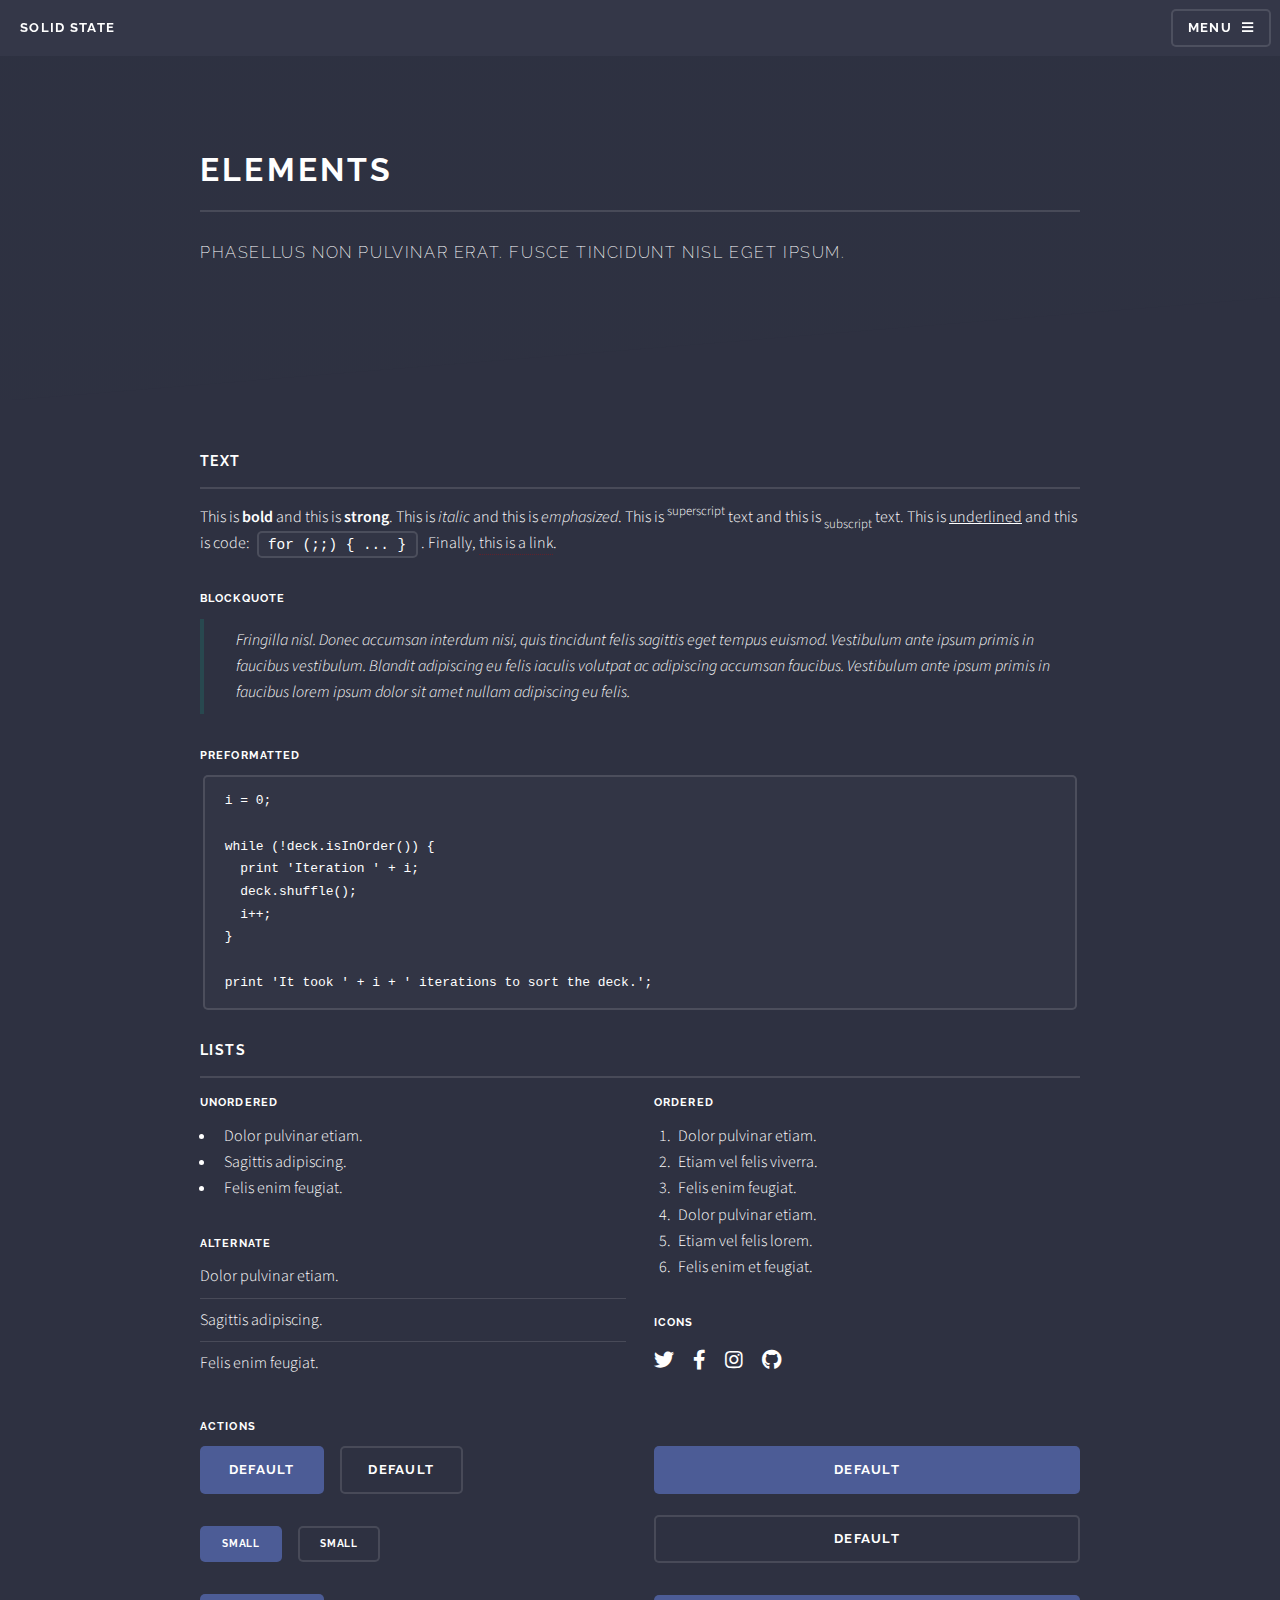
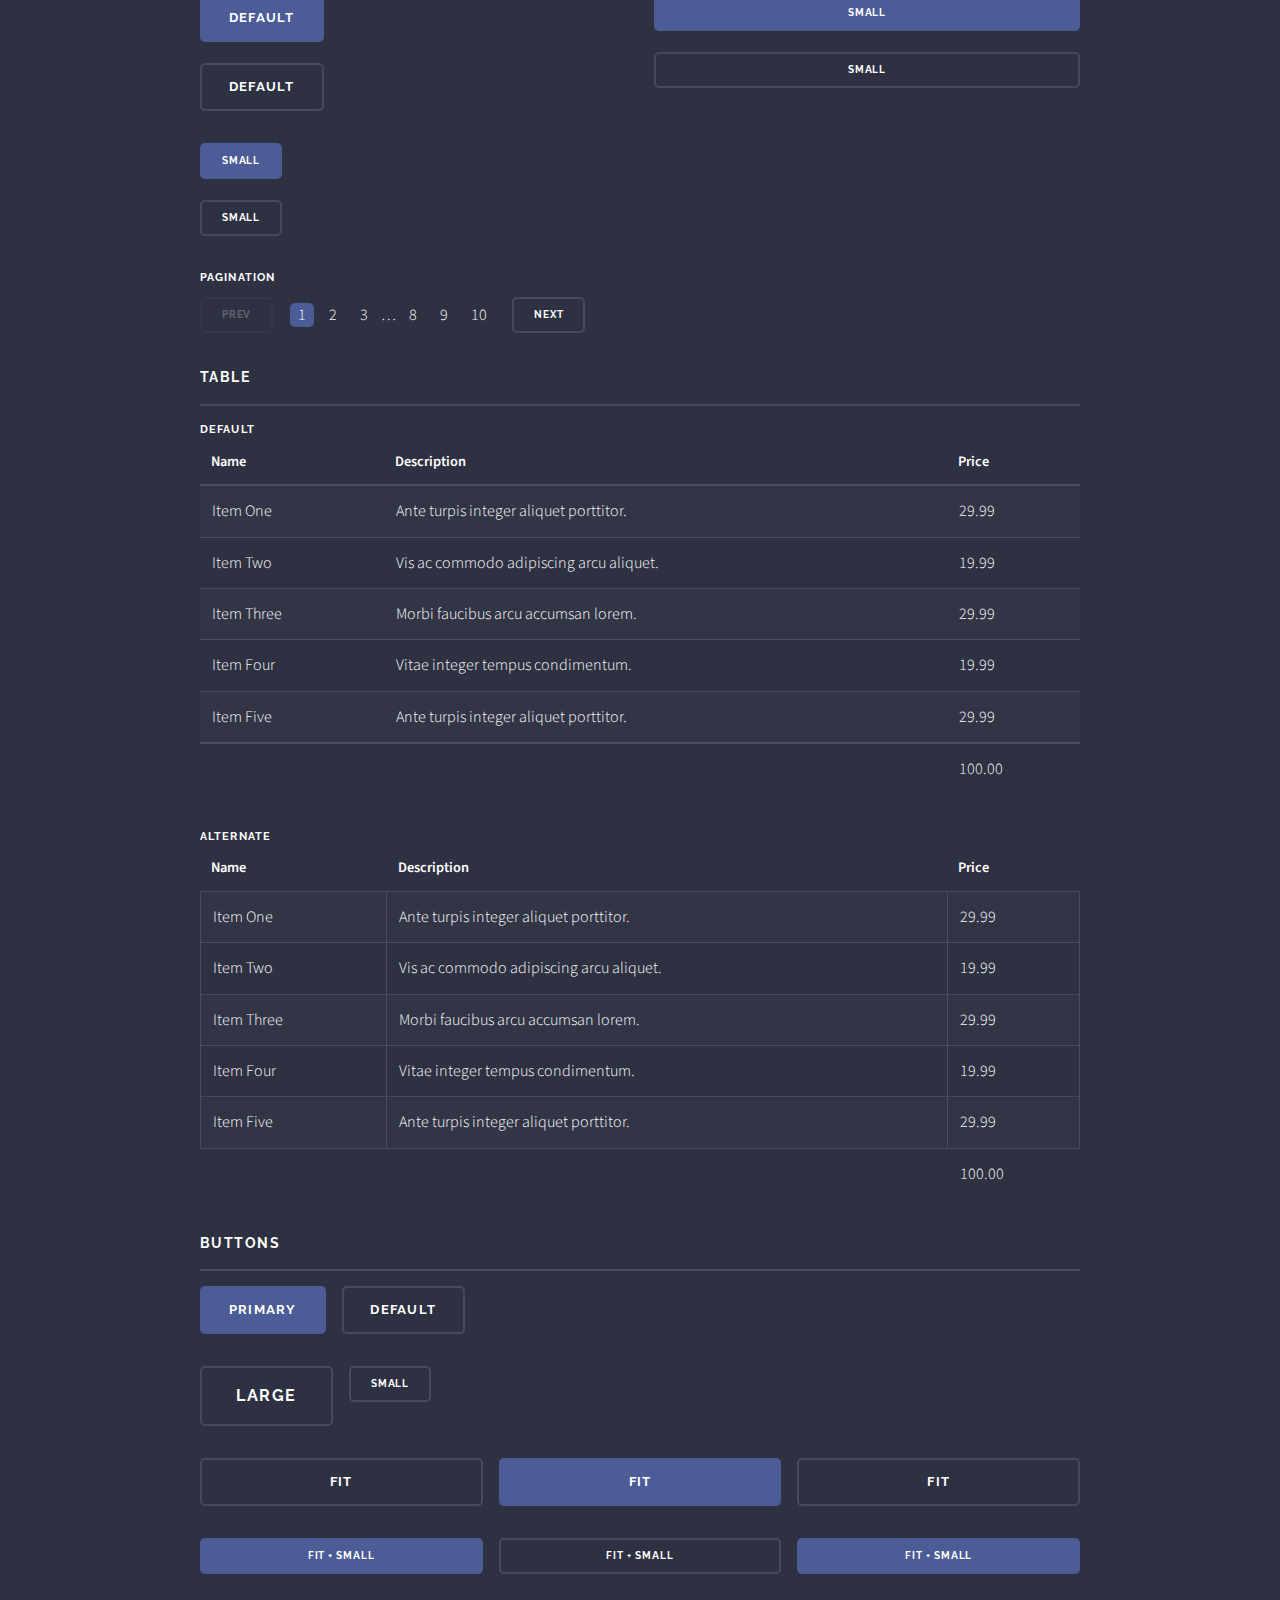
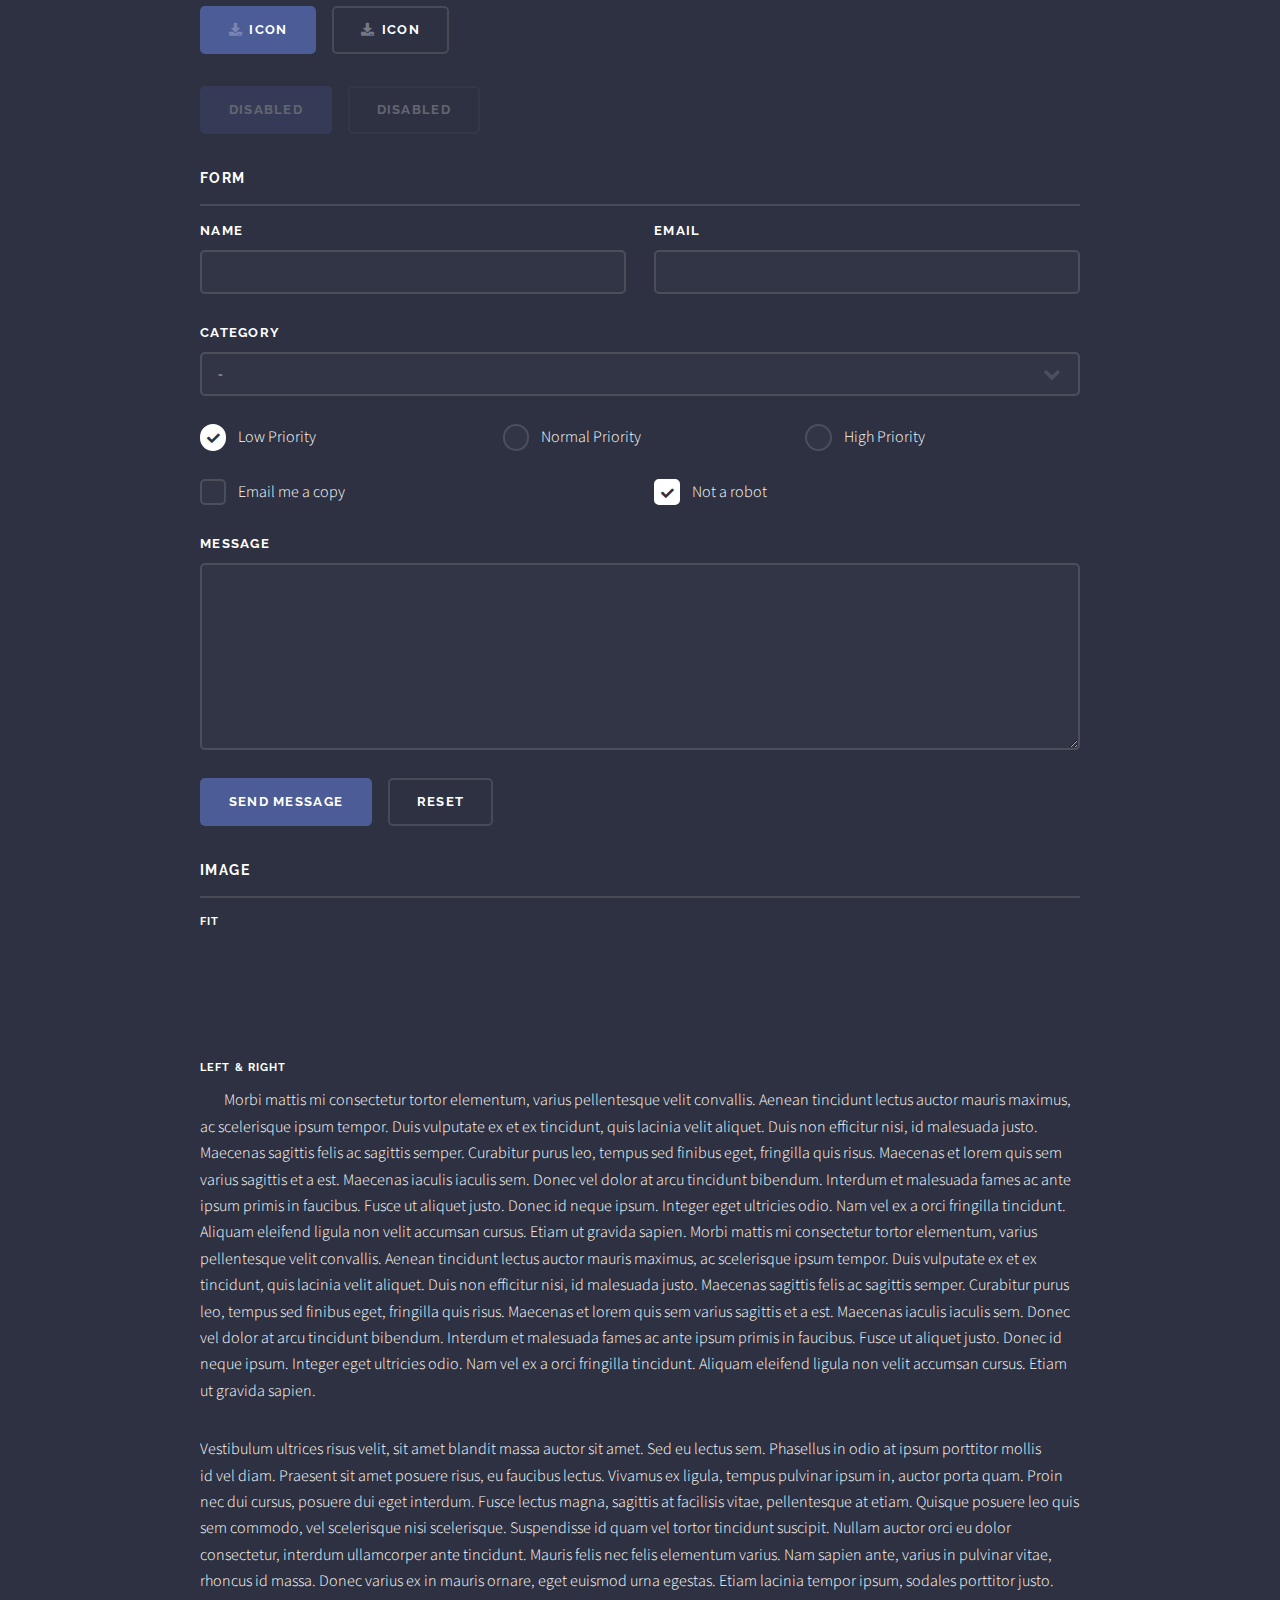
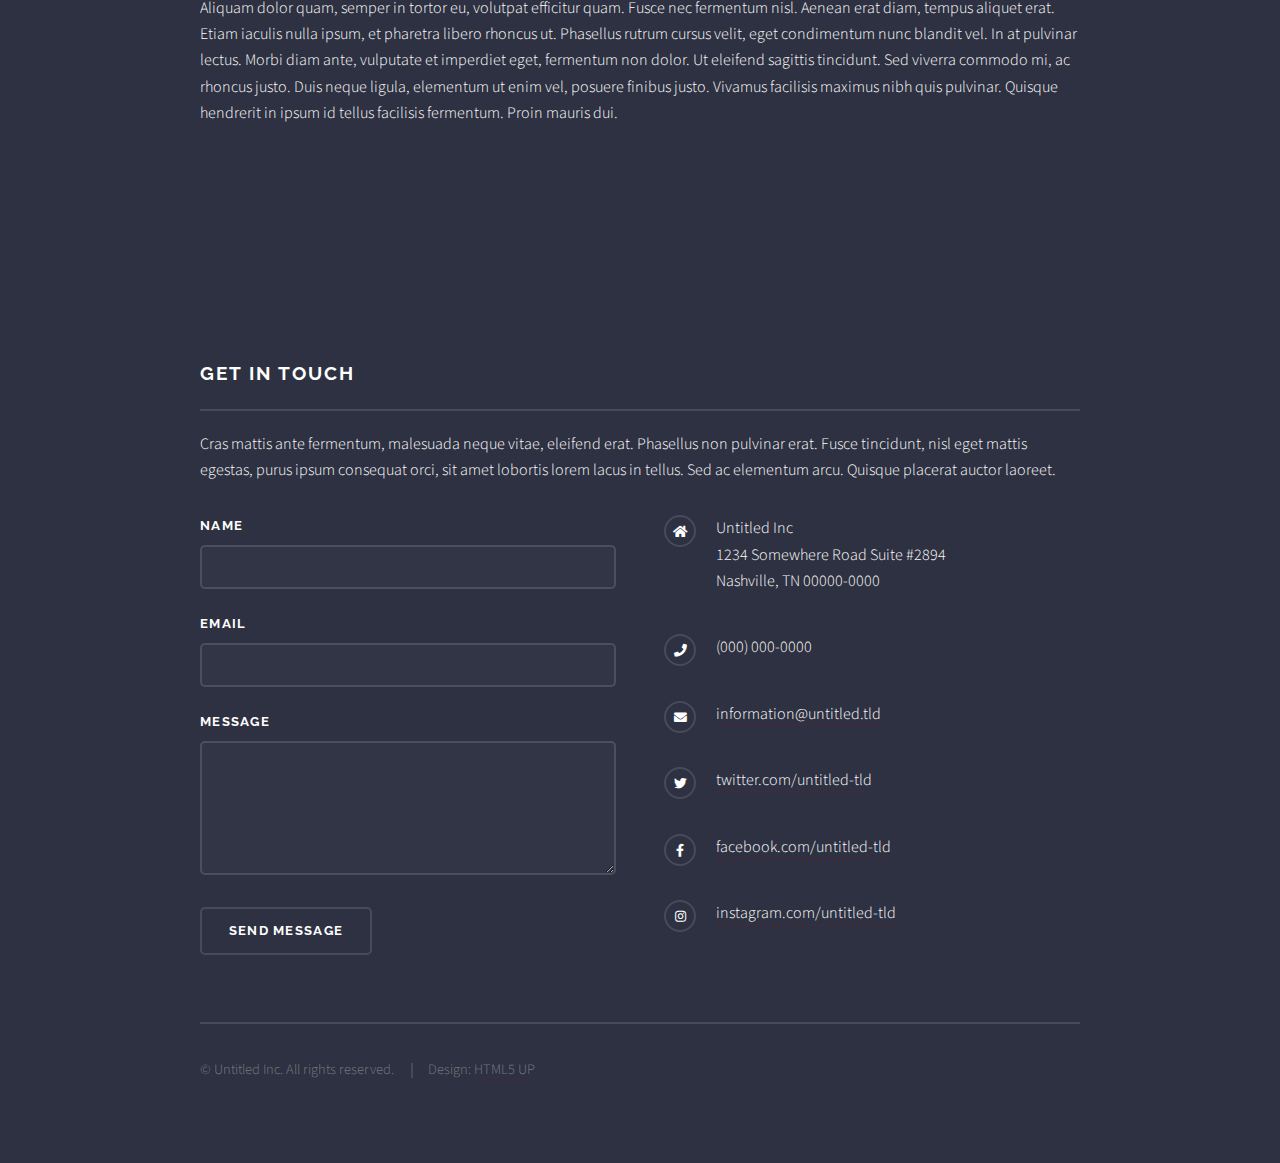
==== commit f60552d5: "Solod state" ====
--- a/elements.html
+++ b/elements.html
@@ -1,67 +1,71 @@
 <!DOCTYPE HTML>
-<!--
-	Solid State by HTML5 UP
-	html5up.net | @ajlkn
-	Free for personal and commercial use under the CCA 3.0 license (html5up.net/license)
--->
+
 <html>
-	<head>
-		<title>Elements - Solid State by HTML5 UP</title>
-		<meta charset="utf-8" />
-		<meta name="viewport" content="width=device-width, initial-scale=1, user-scalable=no" />
-		<link rel="stylesheet" href="assets/css/main.css" />
-		<noscript><link rel="stylesheet" href="assets/css/noscript.css" /></noscript>
-	</head>
-	<body class="is-preload">
-
-		<!-- Page Wrapper -->
-			<div id="page-wrapper">
-
-				<!-- Header -->
-					<header id="header">
-						<h1><a href="index.html">Solid State</a></h1>
-						<nav>
-							<a href="#menu">Menu</a>
-						</nav>
-					</header>
-
-				<!-- Menu -->
-					<nav id="menu">
-						<div class="inner">
-							<h2>Menu</h2>
-							<ul class="links">
-								<li><a href="index.html">Home</a></li>
-								<li><a href="generic.html">Generic</a></li>
-								<li><a href="elements.html">Elements</a></li>
-								<li><a href="#">Log In</a></li>
-								<li><a href="#">Sign Up</a></li>
-							</ul>
-							<a href="#" class="close">Close</a>
-						</div>
-					</nav>
-
-				<!-- Wrapper -->
-					<section id="wrapper">
-						<header>
-							<div class="inner">
-								<h2>Elements</h2>
-								<p>Phasellus non pulvinar erat. Fusce tincidunt nisl eget ipsum.</p>
-							</div>
-						</header>
-
-						<!-- Content -->
-							<div class="wrapper">
-								<div class="inner">
-
-									<section>
-										<h3 class="major">Text</h3>
-										<p>This is <b>bold</b> and this is <strong>strong</strong>. This is <i>italic</i> and this is <em>emphasized</em>.
-										This is <sup>superscript</sup> text and this is <sub>subscript</sub> text.
-										This is <u>underlined</u> and this is code: <code>for (;;) { ... }</code>. Finally, <a href="#">this is a link</a>.</p>
-										<h4>Blockquote</h4>
-										<blockquote>Fringilla nisl. Donec accumsan interdum nisi, quis tincidunt felis sagittis eget tempus euismod. Vestibulum ante ipsum primis in faucibus vestibulum. Blandit adipiscing eu felis iaculis volutpat ac adipiscing accumsan faucibus. Vestibulum ante ipsum primis in faucibus lorem ipsum dolor sit amet nullam adipiscing eu felis.</blockquote>
-										<h4>Preformatted</h4>
-										<pre><code>i = 0;
+
+<head>
+	<title>Elements - Solid State by HTML5 UP</title>
+	<meta charset="utf-8" />
+	<meta name="viewport" content="width=device-width, initial-scale=1, user-scalable=no" />
+	<link rel="stylesheet" href="assets/css/main.css" />
+	<noscript>
+		<link rel="stylesheet" href="assets/css/noscript.css" /></noscript>
+</head>
+
+<body class="is-preload">
+
+
+	<div id="page-wrapper">
+
+
+		<header id="header">
+			<h1><a href="index.html">Solid State</a></h1>
+			<nav>
+				<a href="#menu">Menu</a>
+			</nav>
+		</header>
+
+
+		<nav id="menu">
+			<div class="inner">
+				<h2>Menu</h2>
+				<ul class="links">
+					<li><a href="index.html">Home</a></li>
+					<li><a href="generic.html">Generic</a></li>
+					<li><a href="elements.html">Elements</a></li>
+					<li><a href="#">Log In</a></li>
+					<li><a href="#">Sign Up</a></li>
+				</ul>
+				<a href="#" class="close">Close</a>
+			</div>
+		</nav>
+
+
+		<section id="wrapper">
+			<header>
+				<div class="inner">
+					<h2>Elements</h2>
+					<p>Phasellus non pulvinar erat. Fusce tincidunt nisl eget ipsum.</p>
+				</div>
+			</header>
+
+
+			<div class="wrapper">
+				<div class="inner">
+
+					<section>
+						<h3 class="major">Text</h3>
+						<p>This is <b>bold</b> and this is <strong>strong</strong>. This is <i>italic</i> and this is
+							<em>emphasized</em>.
+							This is <sup>superscript</sup> text and this is <sub>subscript</sub> text.
+							This is <u>underlined</u> and this is code: <code>for (;;) { ... }</code>. Finally, <a
+								href="#">this is a link</a>.</p>
+						<h4>Blockquote</h4>
+						<blockquote>Fringilla nisl. Donec accumsan interdum nisi, quis tincidunt felis sagittis eget
+							tempus euismod. Vestibulum ante ipsum primis in faucibus vestibulum. Blandit adipiscing eu
+							felis iaculis volutpat ac adipiscing accumsan faucibus. Vestibulum ante ipsum primis in
+							faucibus lorem ipsum dolor sit amet nullam adipiscing eu felis.</blockquote>
+						<h4>Preformatted</h4>
+						<pre><code>i = 0;
 
 while (!deck.isInOrder()) {
   print 'Iteration ' + i;
@@ -70,348 +74,399 @@
 }
 
 print 'It took ' + i + ' iterations to sort the deck.';</code></pre>
-									</section>
-
-									<section>
-										<h3 class="major">Lists</h3>
-										<div class="row">
-											<div class="col-6 col-12-medium">
-												<h4>Unordered</h4>
-												<ul>
-													<li>Dolor pulvinar etiam.</li>
-													<li>Sagittis adipiscing.</li>
-													<li>Felis enim feugiat.</li>
-												</ul>
-												<h4>Alternate</h4>
-												<ul class="alt">
-													<li>Dolor pulvinar etiam.</li>
-													<li>Sagittis adipiscing.</li>
-													<li>Felis enim feugiat.</li>
-												</ul>
-											</div>
-											<div class="col-6 col-12-medium">
-												<h4>Ordered</h4>
-												<ol>
-													<li>Dolor pulvinar etiam.</li>
-													<li>Etiam vel felis viverra.</li>
-													<li>Felis enim feugiat.</li>
-													<li>Dolor pulvinar etiam.</li>
-													<li>Etiam vel felis lorem.</li>
-													<li>Felis enim et feugiat.</li>
-												</ol>
-												<h4>Icons</h4>
-												<ul class="icons">
-													<li><a href="#" class="icon brands fa-twitter"><span class="label">Twitter</span></a></li>
-													<li><a href="#" class="icon brands fa-facebook-f"><span class="label">Facebook</span></a></li>
-													<li><a href="#" class="icon brands fa-instagram"><span class="label">Instagram</span></a></li>
-													<li><a href="#" class="icon brands fa-github"><span class="label">Github</span></a></li>
-												</ul>
-											</div>
-										</div>
-										<h4>Actions</h4>
-										<div class="row">
-											<div class="col-6 col-12-medium">
-												<ul class="actions">
-													<li><a href="#" class="button primary">Default</a></li>
-													<li><a href="#" class="button">Default</a></li>
-												</ul>
-												<ul class="actions small">
-													<li><a href="#" class="button primary small">Small</a></li>
-													<li><a href="#" class="button small">Small</a></li>
-												</ul>
-												<ul class="actions stacked">
-													<li><a href="#" class="button primary">Default</a></li>
-													<li><a href="#" class="button">Default</a></li>
-												</ul>
-												<ul class="actions stacked small">
-													<li><a href="#" class="button primary small">Small</a></li>
-													<li><a href="#" class="button small">Small</a></li>
-												</ul>
-											</div>
-											<div class="col-6 col-12-medium">
-												<ul class="actions stacked">
-													<li><a href="#" class="button primary fit">Default</a></li>
-													<li><a href="#" class="button fit">Default</a></li>
-												</ul>
-												<ul class="actions stacked small">
-													<li><a href="#" class="button primary small fit">Small</a></li>
-													<li><a href="#" class="button small fit">Small</a></li>
-												</ul>
-											</div>
-										</div>
-										<h4>Pagination</h4>
-										<ul class="pagination">
-											<li><span class="button small disabled">Prev</span></li>
-											<li><a href="#" class="page active">1</a></li>
-											<li><a href="#" class="page">2</a></li>
-											<li><a href="#" class="page">3</a></li>
-											<li><span>&hellip;</span></li>
-											<li><a href="#" class="page">8</a></li>
-											<li><a href="#" class="page">9</a></li>
-											<li><a href="#" class="page">10</a></li>
-											<li><a href="#" class="button small">Next</a></li>
-										</ul>
-									</section>
-
-									<section>
-										<h3 class="major">Table</h3>
-										<h4>Default</h4>
-										<div class="table-wrapper">
-											<table>
-												<thead>
-													<tr>
-														<th>Name</th>
-														<th>Description</th>
-														<th>Price</th>
-													</tr>
-												</thead>
-												<tbody>
-													<tr>
-														<td>Item One</td>
-														<td>Ante turpis integer aliquet porttitor.</td>
-														<td>29.99</td>
-													</tr>
-													<tr>
-														<td>Item Two</td>
-														<td>Vis ac commodo adipiscing arcu aliquet.</td>
-														<td>19.99</td>
-													</tr>
-													<tr>
-														<td>Item Three</td>
-														<td> Morbi faucibus arcu accumsan lorem.</td>
-														<td>29.99</td>
-													</tr>
-													<tr>
-														<td>Item Four</td>
-														<td>Vitae integer tempus condimentum.</td>
-														<td>19.99</td>
-													</tr>
-													<tr>
-														<td>Item Five</td>
-														<td>Ante turpis integer aliquet porttitor.</td>
-														<td>29.99</td>
-													</tr>
-												</tbody>
-												<tfoot>
-													<tr>
-														<td colspan="2"></td>
-														<td>100.00</td>
-													</tr>
-												</tfoot>
-											</table>
-										</div>
-
-										<h4>Alternate</h4>
-										<div class="table-wrapper">
-											<table class="alt">
-												<thead>
-													<tr>
-														<th>Name</th>
-														<th>Description</th>
-														<th>Price</th>
-													</tr>
-												</thead>
-												<tbody>
-													<tr>
-														<td>Item One</td>
-														<td>Ante turpis integer aliquet porttitor.</td>
-														<td>29.99</td>
-													</tr>
-													<tr>
-														<td>Item Two</td>
-														<td>Vis ac commodo adipiscing arcu aliquet.</td>
-														<td>19.99</td>
-													</tr>
-													<tr>
-														<td>Item Three</td>
-														<td> Morbi faucibus arcu accumsan lorem.</td>
-														<td>29.99</td>
-													</tr>
-													<tr>
-														<td>Item Four</td>
-														<td>Vitae integer tempus condimentum.</td>
-														<td>19.99</td>
-													</tr>
-													<tr>
-														<td>Item Five</td>
-														<td>Ante turpis integer aliquet porttitor.</td>
-														<td>29.99</td>
-													</tr>
-												</tbody>
-												<tfoot>
-													<tr>
-														<td colspan="2"></td>
-														<td>100.00</td>
-													</tr>
-												</tfoot>
-											</table>
-										</div>
-									</section>
-
-									<section>
-										<h3 class="major">Buttons</h3>
-										<ul class="actions">
-											<li><a href="#" class="button primary">Primary</a></li>
-											<li><a href="#" class="button">Default</a></li>
-										</ul>
-										<ul class="actions">
-											<li><a href="#" class="button large">Large</a></li>
-											<li><a href="#" class="button small">Small</a></li>
-										</ul>
-										<ul class="actions fit">
-											<li><a href="#" class="button fit">Fit</a></li>
-											<li><a href="#" class="button primary fit">Fit</a></li>
-											<li><a href="#" class="button fit">Fit</a></li>
-										</ul>
-										<ul class="actions fit small">
-											<li><a href="#" class="button primary fit small">Fit + Small</a></li>
-											<li><a href="#" class="button fit small">Fit + Small</a></li>
-											<li><a href="#" class="button primary fit small">Fit + Small</a></li>
-										</ul>
-										<ul class="actions">
-											<li><a href="#" class="button primary icon solid fa-download">Icon</a></li>
-											<li><a href="#" class="button icon solid fa-download">Icon</a></li>
-										</ul>
-										<ul class="actions">
-											<li><span class="button primary disabled">Disabled</span></li>
-											<li><span class="button disabled">Disabled</span></li>
-										</ul>
-									</section>
-
-									<section>
-										<h3 class="major">Form</h3>
-										<form method="post" action="#">
-											<div class="row gtr-uniform">
-												<div class="col-6 col-12-xsmall">
-													<label for="demo-name">Name</label>
-													<input type="text" name="demo-name" id="demo-name" value="" />
-												</div>
-												<div class="col-6 col-12-xsmall">
-													<label for="demo-email">Email</label>
-													<input type="email" name="demo-email" id="demo-email" value="" />
-												</div>
-												<div class="col-12">
-													<label for="demo-category">Category</label>
-													<select name="demo-category" id="demo-category">
-														<option value="">-</option>
-														<option value="1">Manufacturing</option>
-														<option value="1">Shipping</option>
-														<option value="1">Administration</option>
-														<option value="1">Human Resources</option>
-													</select>
-												</div>
-												<div class="col-4 col-12-small">
-													<input type="radio" id="demo-priority-low" name="demo-priority" checked>
-													<label for="demo-priority-low">Low Priority</label>
-												</div>
-												<div class="col-4 col-12-small">
-													<input type="radio" id="demo-priority-normal" name="demo-priority">
-													<label for="demo-priority-normal">Normal Priority</label>
-												</div>
-												<div class="col-4 col-12-small">
-													<input type="radio" id="demo-priority-high" name="demo-priority">
-													<label for="demo-priority-high">High Priority</label>
-												</div>
-												<div class="col-6 col-12-small">
-													<input type="checkbox" id="demo-copy" name="demo-copy">
-													<label for="demo-copy">Email me a copy</label>
-												</div>
-												<div class="col-6 col-12-small">
-													<input type="checkbox" id="demo-human" name="demo-human" checked>
-													<label for="demo-human">Not a robot</label>
-												</div>
-												<div class="col-12">
-													<label for="demo-message">Message</label>
-													<textarea name="demo-message" id="demo-message" rows="6"></textarea>
-												</div>
-												<div class="col-12">
-													<ul class="actions">
-														<li><input type="submit" value="Send Message" class="primary" /></li>
-														<li><input type="reset" value="Reset" /></li>
-													</ul>
-												</div>
-											</div>
-										</form>
-									</section>
-
-									<section>
-										<h3 class="major">Image</h3>
-										<h4>Fit</h4>
-										<div class="box alt">
-											<div class="row gtr-uniform">
-												<div class="col-12"><span class="image fit"><img src="images/pic08.jpg" alt="" /></span></div>
-												<div class="col-4"><span class="image fit"><img src="images/pic05.jpg" alt="" /></span></div>
-												<div class="col-4"><span class="image fit"><img src="images/pic06.jpg" alt="" /></span></div>
-												<div class="col-4"><span class="image fit"><img src="images/pic07.jpg" alt="" /></span></div>
-												<div class="col-4"><span class="image fit"><img src="images/pic07.jpg" alt="" /></span></div>
-												<div class="col-4"><span class="image fit"><img src="images/pic05.jpg" alt="" /></span></div>
-												<div class="col-4"><span class="image fit"><img src="images/pic06.jpg" alt="" /></span></div>
-												<div class="col-4"><span class="image fit"><img src="images/pic06.jpg" alt="" /></span></div>
-												<div class="col-4"><span class="image fit"><img src="images/pic07.jpg" alt="" /></span></div>
-												<div class="col-4"><span class="image fit"><img src="images/pic05.jpg" alt="" /></span></div>
-											</div>
-										</div>
-										<h4>Left &amp; Right</h4>
-										<p><span class="image left"><img src="images/pic01.jpg" alt="" /></span>Morbi mattis mi consectetur tortor elementum, varius pellentesque velit convallis. Aenean tincidunt lectus auctor mauris maximus, ac scelerisque ipsum tempor. Duis vulputate ex et ex tincidunt, quis lacinia velit aliquet. Duis non efficitur nisi, id malesuada justo. Maecenas sagittis felis ac sagittis semper. Curabitur purus leo, tempus sed finibus eget, fringilla quis risus. Maecenas et lorem quis sem varius sagittis et a est. Maecenas iaculis iaculis sem. Donec vel dolor at arcu tincidunt bibendum. Interdum et malesuada fames ac ante ipsum primis in faucibus. Fusce ut aliquet justo. Donec id neque ipsum. Integer eget ultricies odio. Nam vel ex a orci fringilla tincidunt. Aliquam eleifend ligula non velit accumsan cursus. Etiam ut gravida sapien. Morbi mattis mi consectetur tortor elementum, varius pellentesque velit convallis. Aenean tincidunt lectus auctor mauris maximus, ac scelerisque ipsum tempor. Duis vulputate ex et ex tincidunt, quis lacinia velit aliquet. Duis non efficitur nisi, id malesuada justo. Maecenas sagittis felis ac sagittis semper. Curabitur purus leo, tempus sed finibus eget, fringilla quis risus. Maecenas et lorem quis sem varius sagittis et a est. Maecenas iaculis iaculis sem. Donec vel dolor at arcu tincidunt bibendum. Interdum et malesuada fames ac ante ipsum primis in faucibus. Fusce ut aliquet justo. Donec id neque ipsum. Integer eget ultricies odio. Nam vel ex a orci fringilla tincidunt. Aliquam eleifend ligula non velit accumsan cursus. Etiam ut gravida sapien.</p>
-										<p><span class="image right"><img src="images/pic02.jpg" alt="" /></span>Vestibulum ultrices risus velit, sit amet blandit massa auctor sit amet. Sed eu lectus sem. Phasellus in odio at ipsum porttitor mollis id vel diam. Praesent sit amet posuere risus, eu faucibus lectus. Vivamus ex ligula, tempus pulvinar ipsum in, auctor porta quam. Proin nec dui cursus, posuere dui eget interdum. Fusce lectus magna, sagittis at facilisis vitae, pellentesque at etiam. Quisque posuere leo quis sem commodo, vel scelerisque nisi scelerisque. Suspendisse id quam vel tortor tincidunt suscipit. Nullam auctor orci eu dolor consectetur, interdum ullamcorper ante tincidunt. Mauris felis nec felis elementum varius. Nam sapien ante, varius in pulvinar vitae, rhoncus id massa. Donec varius ex in mauris ornare, eget euismod urna egestas. Etiam lacinia tempor ipsum, sodales porttitor justo. Aliquam dolor quam, semper in tortor eu, volutpat efficitur quam. Fusce nec fermentum nisl. Aenean erat diam, tempus aliquet erat. Etiam iaculis nulla ipsum, et pharetra libero rhoncus ut. Phasellus rutrum cursus velit, eget condimentum nunc blandit vel. In at pulvinar lectus. Morbi diam ante, vulputate et imperdiet eget, fermentum non dolor. Ut eleifend sagittis tincidunt. Sed viverra commodo mi, ac rhoncus justo. Duis neque ligula, elementum ut enim vel, posuere finibus justo. Vivamus facilisis maximus nibh quis pulvinar. Quisque hendrerit in ipsum id tellus facilisis fermentum. Proin mauris dui.</p>
-									</section>
-
-								</div>
-							</div>
-
-					</section>
-
-				<!-- Footer -->
-					<section id="footer">
-						<div class="inner">
-							<h2 class="major">Get in touch</h2>
-							<p>Cras mattis ante fermentum, malesuada neque vitae, eleifend erat. Phasellus non pulvinar erat. Fusce tincidunt, nisl eget mattis egestas, purus ipsum consequat orci, sit amet lobortis lorem lacus in tellus. Sed ac elementum arcu. Quisque placerat auctor laoreet.</p>
-							<form method="post" action="#">
-								<div class="fields">
-									<div class="field">
-										<label for="name">Name</label>
-										<input type="text" name="name" id="name" />
-									</div>
-									<div class="field">
-										<label for="email">Email</label>
-										<input type="email" name="email" id="email" />
-									</div>
-									<div class="field">
-										<label for="message">Message</label>
-										<textarea name="message" id="message" rows="4"></textarea>
-									</div>
-								</div>
+					</section>
+
+					<section>
+						<h3 class="major">Lists</h3>
+						<div class="row">
+							<div class="col-6 col-12-medium">
+								<h4>Unordered</h4>
+								<ul>
+									<li>Dolor pulvinar etiam.</li>
+									<li>Sagittis adipiscing.</li>
+									<li>Felis enim feugiat.</li>
+								</ul>
+								<h4>Alternate</h4>
+								<ul class="alt">
+									<li>Dolor pulvinar etiam.</li>
+									<li>Sagittis adipiscing.</li>
+									<li>Felis enim feugiat.</li>
+								</ul>
+							</div>
+							<div class="col-6 col-12-medium">
+								<h4>Ordered</h4>
+								<ol>
+									<li>Dolor pulvinar etiam.</li>
+									<li>Etiam vel felis viverra.</li>
+									<li>Felis enim feugiat.</li>
+									<li>Dolor pulvinar etiam.</li>
+									<li>Etiam vel felis lorem.</li>
+									<li>Felis enim et feugiat.</li>
+								</ol>
+								<h4>Icons</h4>
+								<ul class="icons">
+									<li><a href="#" class="icon brands fa-twitter"><span
+												class="label">Twitter</span></a></li>
+									<li><a href="#" class="icon brands fa-facebook-f"><span
+												class="label">Facebook</span></a></li>
+									<li><a href="#" class="icon brands fa-instagram"><span
+												class="label">Instagram</span></a></li>
+									<li><a href="#" class="icon brands fa-github"><span class="label">Github</span></a>
+									</li>
+								</ul>
+							</div>
+						</div>
+						<h4>Actions</h4>
+						<div class="row">
+							<div class="col-6 col-12-medium">
 								<ul class="actions">
-									<li><input type="submit" value="Send Message" /></li>
-								</ul>
-							</form>
-							<ul class="contact">
-								<li class="icon solid fa-home">
-									Untitled Inc<br />
-									1234 Somewhere Road Suite #2894<br />
-									Nashville, TN 00000-0000
-								</li>
-								<li class="icon solid fa-phone">(000) 000-0000</li>
-								<li class="icon solid fa-envelope"><a href="#">information@untitled.tld</a></li>
-								<li class="icon brands fa-twitter"><a href="#">twitter.com/untitled-tld</a></li>
-								<li class="icon brands fa-facebook-f"><a href="#">facebook.com/untitled-tld</a></li>
-								<li class="icon brands fa-instagram"><a href="#">instagram.com/untitled-tld</a></li>
-							</ul>
-							<ul class="copyright">
-								<li>&copy; Untitled Inc. All rights reserved.</li><li>Design: <a href="http://html5up.net">HTML5 UP</a></li>
-							</ul>
-						</div>
-					</section>
-
+									<li><a href="#" class="button primary">Default</a></li>
+									<li><a href="#" class="button">Default</a></li>
+								</ul>
+								<ul class="actions small">
+									<li><a href="#" class="button primary small">Small</a></li>
+									<li><a href="#" class="button small">Small</a></li>
+								</ul>
+								<ul class="actions stacked">
+									<li><a href="#" class="button primary">Default</a></li>
+									<li><a href="#" class="button">Default</a></li>
+								</ul>
+								<ul class="actions stacked small">
+									<li><a href="#" class="button primary small">Small</a></li>
+									<li><a href="#" class="button small">Small</a></li>
+								</ul>
+							</div>
+							<div class="col-6 col-12-medium">
+								<ul class="actions stacked">
+									<li><a href="#" class="button primary fit">Default</a></li>
+									<li><a href="#" class="button fit">Default</a></li>
+								</ul>
+								<ul class="actions stacked small">
+									<li><a href="#" class="button primary small fit">Small</a></li>
+									<li><a href="#" class="button small fit">Small</a></li>
+								</ul>
+							</div>
+						</div>
+						<h4>Pagination</h4>
+						<ul class="pagination">
+							<li><span class="button small disabled">Prev</span></li>
+							<li><a href="#" class="page active">1</a></li>
+							<li><a href="#" class="page">2</a></li>
+							<li><a href="#" class="page">3</a></li>
+							<li><span>&hellip;</span></li>
+							<li><a href="#" class="page">8</a></li>
+							<li><a href="#" class="page">9</a></li>
+							<li><a href="#" class="page">10</a></li>
+							<li><a href="#" class="button small">Next</a></li>
+						</ul>
+					</section>
+
+					<section>
+						<h3 class="major">Table</h3>
+						<h4>Default</h4>
+						<div class="table-wrapper">
+							<table>
+								<thead>
+									<tr>
+										<th>Name</th>
+										<th>Description</th>
+										<th>Price</th>
+									</tr>
+								</thead>
+								<tbody>
+									<tr>
+										<td>Item One</td>
+										<td>Ante turpis integer aliquet porttitor.</td>
+										<td>29.99</td>
+									</tr>
+									<tr>
+										<td>Item Two</td>
+										<td>Vis ac commodo adipiscing arcu aliquet.</td>
+										<td>19.99</td>
+									</tr>
+									<tr>
+										<td>Item Three</td>
+										<td> Morbi faucibus arcu accumsan lorem.</td>
+										<td>29.99</td>
+									</tr>
+									<tr>
+										<td>Item Four</td>
+										<td>Vitae integer tempus condimentum.</td>
+										<td>19.99</td>
+									</tr>
+									<tr>
+										<td>Item Five</td>
+										<td>Ante turpis integer aliquet porttitor.</td>
+										<td>29.99</td>
+									</tr>
+								</tbody>
+								<tfoot>
+									<tr>
+										<td colspan="2"></td>
+										<td>100.00</td>
+									</tr>
+								</tfoot>
+							</table>
+						</div>
+
+						<h4>Alternate</h4>
+						<div class="table-wrapper">
+							<table class="alt">
+								<thead>
+									<tr>
+										<th>Name</th>
+										<th>Description</th>
+										<th>Price</th>
+									</tr>
+								</thead>
+								<tbody>
+									<tr>
+										<td>Item One</td>
+										<td>Ante turpis integer aliquet porttitor.</td>
+										<td>29.99</td>
+									</tr>
+									<tr>
+										<td>Item Two</td>
+										<td>Vis ac commodo adipiscing arcu aliquet.</td>
+										<td>19.99</td>
+									</tr>
+									<tr>
+										<td>Item Three</td>
+										<td> Morbi faucibus arcu accumsan lorem.</td>
+										<td>29.99</td>
+									</tr>
+									<tr>
+										<td>Item Four</td>
+										<td>Vitae integer tempus condimentum.</td>
+										<td>19.99</td>
+									</tr>
+									<tr>
+										<td>Item Five</td>
+										<td>Ante turpis integer aliquet porttitor.</td>
+										<td>29.99</td>
+									</tr>
+								</tbody>
+								<tfoot>
+									<tr>
+										<td colspan="2"></td>
+										<td>100.00</td>
+									</tr>
+								</tfoot>
+							</table>
+						</div>
+					</section>
+
+					<section>
+						<h3 class="major">Buttons</h3>
+						<ul class="actions">
+							<li><a href="#" class="button primary">Primary</a></li>
+							<li><a href="#" class="button">Default</a></li>
+						</ul>
+						<ul class="actions">
+							<li><a href="#" class="button large">Large</a></li>
+							<li><a href="#" class="button small">Small</a></li>
+						</ul>
+						<ul class="actions fit">
+							<li><a href="#" class="button fit">Fit</a></li>
+							<li><a href="#" class="button primary fit">Fit</a></li>
+							<li><a href="#" class="button fit">Fit</a></li>
+						</ul>
+						<ul class="actions fit small">
+							<li><a href="#" class="button primary fit small">Fit + Small</a></li>
+							<li><a href="#" class="button fit small">Fit + Small</a></li>
+							<li><a href="#" class="button primary fit small">Fit + Small</a></li>
+						</ul>
+						<ul class="actions">
+							<li><a href="#" class="button primary icon solid fa-download">Icon</a></li>
+							<li><a href="#" class="button icon solid fa-download">Icon</a></li>
+						</ul>
+						<ul class="actions">
+							<li><span class="button primary disabled">Disabled</span></li>
+							<li><span class="button disabled">Disabled</span></li>
+						</ul>
+					</section>
+
+					<section>
+						<h3 class="major">Form</h3>
+						<form method="post" action="#">
+							<div class="row gtr-uniform">
+								<div class="col-6 col-12-xsmall">
+									<label for="demo-name">Name</label>
+									<input type="text" name="demo-name" id="demo-name" value="" />
+								</div>
+								<div class="col-6 col-12-xsmall">
+									<label for="demo-email">Email</label>
+									<input type="email" name="demo-email" id="demo-email" value="" />
+								</div>
+								<div class="col-12">
+									<label for="demo-category">Category</label>
+									<select name="demo-category" id="demo-category">
+										<option value="">-</option>
+										<option value="1">Manufacturing</option>
+										<option value="1">Shipping</option>
+										<option value="1">Administration</option>
+										<option value="1">Human Resources</option>
+									</select>
+								</div>
+								<div class="col-4 col-12-small">
+									<input type="radio" id="demo-priority-low" name="demo-priority" checked>
+									<label for="demo-priority-low">Low Priority</label>
+								</div>
+								<div class="col-4 col-12-small">
+									<input type="radio" id="demo-priority-normal" name="demo-priority">
+									<label for="demo-priority-normal">Normal Priority</label>
+								</div>
+								<div class="col-4 col-12-small">
+									<input type="radio" id="demo-priority-high" name="demo-priority">
+									<label for="demo-priority-high">High Priority</label>
+								</div>
+								<div class="col-6 col-12-small">
+									<input type="checkbox" id="demo-copy" name="demo-copy">
+									<label for="demo-copy">Email me a copy</label>
+								</div>
+								<div class="col-6 col-12-small">
+									<input type="checkbox" id="demo-human" name="demo-human" checked>
+									<label for="demo-human">Not a robot</label>
+								</div>
+								<div class="col-12">
+									<label for="demo-message">Message</label>
+									<textarea name="demo-message" id="demo-message" rows="6"></textarea>
+								</div>
+								<div class="col-12">
+									<ul class="actions">
+										<li><input type="submit" value="Send Message" class="primary" /></li>
+										<li><input type="reset" value="Reset" /></li>
+									</ul>
+								</div>
+							</div>
+						</form>
+					</section>
+
+					<section>
+						<h3 class="major">Image</h3>
+						<h4>Fit</h4>
+						<div class="box alt">
+							<div class="row gtr-uniform">
+								<div class="col-12"><span class="image fit"><img src="images/pic08.jpg" alt="" /></span>
+								</div>
+								<div class="col-4"><span class="image fit"><img src="images/pic05.jpg" alt="" /></span>
+								</div>
+								<div class="col-4"><span class="image fit"><img src="images/pic06.jpg" alt="" /></span>
+								</div>
+								<div class="col-4"><span class="image fit"><img src="images/pic07.jpg" alt="" /></span>
+								</div>
+								<div class="col-4"><span class="image fit"><img src="images/pic07.jpg" alt="" /></span>
+								</div>
+								<div class="col-4"><span class="image fit"><img src="images/pic05.jpg" alt="" /></span>
+								</div>
+								<div class="col-4"><span class="image fit"><img src="images/pic06.jpg" alt="" /></span>
+								</div>
+								<div class="col-4"><span class="image fit"><img src="images/pic06.jpg" alt="" /></span>
+								</div>
+								<div class="col-4"><span class="image fit"><img src="images/pic07.jpg" alt="" /></span>
+								</div>
+								<div class="col-4"><span class="image fit"><img src="images/pic05.jpg" alt="" /></span>
+								</div>
+							</div>
+						</div>
+						<h4>Left &amp; Right</h4>
+						<p><span class="image left"><img src="images/pic01.jpg" alt="" /></span>Morbi mattis mi
+							consectetur tortor elementum, varius pellentesque velit convallis. Aenean tincidunt lectus
+							auctor mauris maximus, ac scelerisque ipsum tempor. Duis vulputate ex et ex tincidunt, quis
+							lacinia velit aliquet. Duis non efficitur nisi, id malesuada justo. Maecenas sagittis felis
+							ac sagittis semper. Curabitur purus leo, tempus sed finibus eget, fringilla quis risus.
+							Maecenas et lorem quis sem varius sagittis et a est. Maecenas iaculis iaculis sem. Donec vel
+							dolor at arcu tincidunt bibendum. Interdum et malesuada fames ac ante ipsum primis in
+							faucibus. Fusce ut aliquet justo. Donec id neque ipsum. Integer eget ultricies odio. Nam vel
+							ex a orci fringilla tincidunt. Aliquam eleifend ligula non velit accumsan cursus. Etiam ut
+							gravida sapien. Morbi mattis mi consectetur tortor elementum, varius pellentesque velit
+							convallis. Aenean tincidunt lectus auctor mauris maximus, ac scelerisque ipsum tempor. Duis
+							vulputate ex et ex tincidunt, quis lacinia velit aliquet. Duis non efficitur nisi, id
+							malesuada justo. Maecenas sagittis felis ac sagittis semper. Curabitur purus leo, tempus sed
+							finibus eget, fringilla quis risus. Maecenas et lorem quis sem varius sagittis et a est.
+							Maecenas iaculis iaculis sem. Donec vel dolor at arcu tincidunt bibendum. Interdum et
+							malesuada fames ac ante ipsum primis in faucibus. Fusce ut aliquet justo. Donec id neque
+							ipsum. Integer eget ultricies odio. Nam vel ex a orci fringilla tincidunt. Aliquam eleifend
+							ligula non velit accumsan cursus. Etiam ut gravida sapien.</p>
+						<p><span class="image right"><img src="images/pic02.jpg" alt="" /></span>Vestibulum ultrices
+							risus velit, sit amet blandit massa auctor sit amet. Sed eu lectus sem. Phasellus in odio at
+							ipsum porttitor mollis id vel diam. Praesent sit amet posuere risus, eu faucibus lectus.
+							Vivamus ex ligula, tempus pulvinar ipsum in, auctor porta quam. Proin nec dui cursus,
+							posuere dui eget interdum. Fusce lectus magna, sagittis at facilisis vitae, pellentesque at
+							etiam. Quisque posuere leo quis sem commodo, vel scelerisque nisi scelerisque. Suspendisse
+							id quam vel tortor tincidunt suscipit. Nullam auctor orci eu dolor consectetur, interdum
+							ullamcorper ante tincidunt. Mauris felis nec felis elementum varius. Nam sapien ante, varius
+							in pulvinar vitae, rhoncus id massa. Donec varius ex in mauris ornare, eget euismod urna
+							egestas. Etiam lacinia tempor ipsum, sodales porttitor justo. Aliquam dolor quam, semper in
+							tortor eu, volutpat efficitur quam. Fusce nec fermentum nisl. Aenean erat diam, tempus
+							aliquet erat. Etiam iaculis nulla ipsum, et pharetra libero rhoncus ut. Phasellus rutrum
+							cursus velit, eget condimentum nunc blandit vel. In at pulvinar lectus. Morbi diam ante,
+							vulputate et imperdiet eget, fermentum non dolor. Ut eleifend sagittis tincidunt. Sed
+							viverra commodo mi, ac rhoncus justo. Duis neque ligula, elementum ut enim vel, posuere
+							finibus justo. Vivamus facilisis maximus nibh quis pulvinar. Quisque hendrerit in ipsum id
+							tellus facilisis fermentum. Proin mauris dui.</p>
+					</section>
+
+				</div>
 			</div>
 
-		<!-- Scripts -->
-			<script src="assets/js/jquery.min.js"></script>
-			<script src="assets/js/jquery.scrollex.min.js"></script>
-			<script src="assets/js/browser.min.js"></script>
-			<script src="assets/js/breakpoints.min.js"></script>
-			<script src="assets/js/util.js"></script>
-			<script src="assets/js/main.js"></script>
-
-	</body>
+		</section>
+
+		<!-- Footer -->
+		<section id="footer">
+			<div class="inner">
+				<h2 class="major">Get in touch</h2>
+				<p>Cras mattis ante fermentum, malesuada neque vitae, eleifend erat. Phasellus non pulvinar erat. Fusce
+					tincidunt, nisl eget mattis egestas, purus ipsum consequat orci, sit amet lobortis lorem lacus in
+					tellus. Sed ac elementum arcu. Quisque placerat auctor laoreet.</p>
+				<form method="post" action="#">
+					<div class="fields">
+						<div class="field">
+							<label for="name">Name</label>
+							<input type="text" name="name" id="name" />
+						</div>
+						<div class="field">
+							<label for="email">Email</label>
+							<input type="email" name="email" id="email" />
+						</div>
+						<div class="field">
+							<label for="message">Message</label>
+							<textarea name="message" id="message" rows="4"></textarea>
+						</div>
+					</div>
+					<ul class="actions">
+						<li><input type="submit" value="Send Message" /></li>
+					</ul>
+				</form>
+				<ul class="contact">
+					<li class="icon solid fa-home">
+						Untitled Inc<br />
+						1234 Somewhere Road Suite #2894<br />
+						Nashville, TN 00000-0000
+					</li>
+					<li class="icon solid fa-phone">(000) 000-0000</li>
+					<li class="icon solid fa-envelope"><a href="#">information@untitled.tld</a></li>
+					<li class="icon brands fa-twitter"><a href="#">twitter.com/untitled-tld</a></li>
+					<li class="icon brands fa-facebook-f"><a href="#">facebook.com/untitled-tld</a></li>
+					<li class="icon brands fa-instagram"><a href="#">instagram.com/untitled-tld</a></li>
+				</ul>
+				<ul class="copyright">
+					<li>&copy; Untitled Inc. All rights reserved.</li>
+					<li>Design: <a href="http://html5up.net">HTML5 UP</a></li>
+				</ul>
+			</div>
+		</section>
+
+	</div>
+
+	<!-- Scripts -->
+	<script src="assets/js/jquery.min.js"></script>
+	<script src="assets/js/jquery.scrollex.min.js"></script>
+	<script src="assets/js/browser.min.js"></script>
+	<script src="assets/js/breakpoints.min.js"></script>
+	<script src="assets/js/util.js"></script>
+	<script src="assets/js/main.js"></script>
+
+</body>
+
 </html>--- a/assets/css/main.css
+++ b/assets/css/main.css
@@ -1,10 +1,10 @@
 @import url(fontawesome-all.min.css);
 @import url("https://fonts.googleapis.com/css?family=Raleway:200,700|Source+Sans+Pro:300,600,300italic,600italic");
 
-/*
-	Solid State by HTML5 UP
-	html5up.net | @ajlkn
-	Free for personal and commercial use under the CCA 3.0 license (html5up.net/license)
+/*
+	Solid State by HTML5 UP
+	html5up.net | @ajlkn
+	Free for personal and commercial use under the CCA 3.0 license (html5up.net/license)
 */
 
 html, body, div, span, applet, object,
@@ -99,13 +99,13 @@
 	}
 
 	body {
-		background-color: #2e3141;
-		background-image: linear-gradient(to top, rgba(46, 49, 65, 0.8), rgba(46, 49, 65, 0.8)), url("../../images/bg.jpg");
-		background-size: auto,+		background-color: #0ea7af;
+		background-image: linear-gradient(to top, rgba(0, 255, 255, 0.8), rgba(196, 0, 0, 0.8)), url("../../images/bg.jpg");
+		background-size: auto,
  cover;
-		background-attachment: fixed,+		background-attachment: fixed,
  fixed;
-		background-position: center,+		background-position: center,
  center;
 	}
 
@@ -175,7 +175,7 @@
 		-webkit-transition: color 0.2s ease-in-out, border-bottom-color 0.2s ease-in-out;
 		-ms-transition: color 0.2s ease-in-out, border-bottom-color 0.2s ease-in-out;
 		transition: color 0.2s ease-in-out, border-bottom-color 0.2s ease-in-out;
-		border-bottom: dotted 1px rgba(255, 255, 255, 0.35);
+		border-bottom: dotted 1px rgba(182, 10, 10, 0.35);
 		color: #ffffff;
 		text-decoration: none;
 	}
@@ -216,7 +216,7 @@
 				-ms-transition: background-color 0.2s ease-in-out;
 				transition: background-color 0.2s ease-in-out;
 				border-radius: 100%;
-				border: solid 2px rgba(255, 255, 255, 0.125);
+				border: solid 2px rgba(21, 233, 2, 0.125);
 				content: '\f105';
 				display: inline-block;
 				font-size: 1.25em;
@@ -230,11 +230,11 @@
 			}
 
 			a.special:not(.button):hover:before {
-				background-color: rgba(255, 255, 255, 0.025);
+				background-color: rgba(6, 255, 118, 0.025);
 			}
 
 			a.special:not(.button):active:before {
-				background-color: rgba(255, 255, 255, 0.075);
+				background-color: rgba(214, 250, 10, 0.075);
 			}
 
 	strong, b {
@@ -319,7 +319,7 @@
 	}
 
 	blockquote {
-		border-left: solid 4px rgba(255, 255, 255, 0.125);
+		border-left: solid 4px rgba(0, 238, 186, 0.125);
 		font-style: italic;
 		margin: 0 0 2em 0;
 		padding: 0.5em 0 0.5em 2em;
@@ -3465,11 +3465,11 @@
 
 			#banner {
 				padding: 7em 0 8.25em 0 ;
-				background-color: #2e3141;
-				background-image: linear-gradient(to top, rgba(46, 49, 65, 0.8), rgba(46, 49, 65, 0.8)), url("../../images/bg.jpg");
-				background-size: auto,+				background-color: #00defc;
+				background-image: linear-gradient(to top, rgba(115, 255, 0, 0.8), rgba(9, 25, 110, 0.8)), url("../../images/bg.jpg");
+				background-size: auto,
  cover;
-				background-position: center,+				background-position: center,
  center;
 				margin-bottom: -6.5em;
 			}
@@ -3579,9 +3579,9 @@
 			padding: 9em 0 6.25em 0 ;
 			background-color: #2e3141;
 			background-image: linear-gradient(to top, rgba(46, 49, 65, 0.8), rgba(46, 49, 65, 0.8)), url("../../images/bg.jpg");
-			background-size: auto,+			background-size: auto,
  cover;
-			background-position: center,+			background-position: center,
  0% 30%;
 			margin-bottom: -6.5em;
 		}
@@ -3592,9 +3592,9 @@
 
 		#wrapper > header {
 			padding: 11em 3em 7.375em 3em ;
-			background-size: auto,+			background-size: auto,
  cover;
-			background-position: center,+			background-position: center,
  0% 0%;
 			margin-bottom: -4.75em;
 		}
@@ -3609,7 +3609,7 @@
 
 		#wrapper > header {
 			padding: 6.5em 2em 3em 2em ;
-			background-size: auto,+			background-size: auto,
  125%;
 			margin-bottom: -2.5em;
 		}
@@ -4072,9 +4072,9 @@
 		#footer {
 			background-color: #2e3141;
 			background-image: linear-gradient(to top, rgba(46, 49, 65, 0.8), rgba(46, 49, 65, 0.8)), url("../../images/bg.jpg");
-			background-size: auto,+			background-size: auto,
  cover;
-			background-position: center,+			background-position: center,
  center;
 			margin-top: -6.5em;
 			padding-top: 6.5em;
